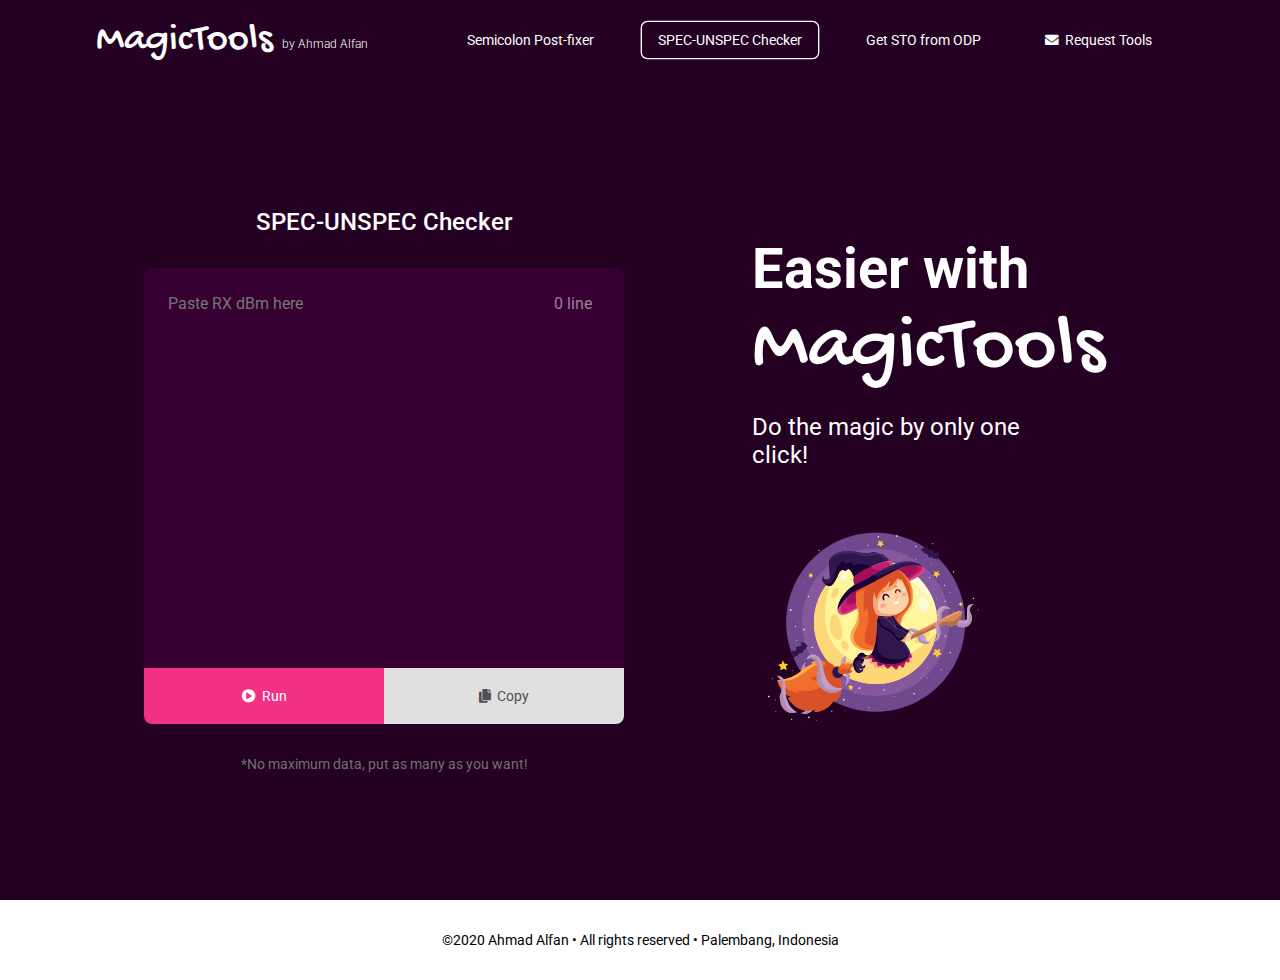
==== spec-unspec.html @ 5dc7af89 "new tools spec unspec checker" ====
<!DOCTYPE html>
<html lang="en">

<head>
    <meta charset="UTF-8">
    <meta name="viewport" content="width=device-width, initial-scale=1.0">
    <title>Magic Tools</title>
    <link rel="stylesheet" href="./styles/style.css">
    <link rel="shortcut icon" href="./fav.ico" type="image/x-icon">
</head>

<body>
    <nav class="navbar">
        <div class="navbar-wrapper">
            <div class="logo-container">
                <h1 class="logo">MagicTools <span class="credits">by Ahmad Alfan</span></h1>
            </div>
            <div class="menu">
                <a href="./index.html">Semicolon Post-fixer</a>
                <a href="#" class="active">SPEC-UNSPEC Checker</a>
                <a href="#">Get STO from ODP</a>
                <a href="#"><i class="fas fa-envelope"></i>&nbsp&nbspRequest Tools</a>
            </div>
        </div>
    </nav>
    <section class="hero">
        <div class="hero-wrapper">
            <div class="hero-wrapper-container">
                <h2>SPEC-UNSPEC Checker</span></h2>
                <div class="input-container">
                    <div class="textarea">
                        <textarea name="input" class="input" placeholder="Paste RX dBm here"></textarea>
                        <p class="total">0 line</p>
                    </div>
                    <div class="btn-container">
                        <button class="run"><i class="fas fa-play-circle"></i>&nbsp&nbspRun</button>
                        <button class="copy"><i class="fas fa-copy"></i>&nbsp&nbspCopy</button>
                    </div>
                </div>
                <p class="requirement">*No maximum data, put as many as you want!</p>
            </div>
            <div class="big-text">
                <h1>Easier with<br><span>MagicTools</span></h1>
                <h2>Do the magic by only one click!</h2>
                <img class="illustration" src="./illustration.svg" alt="">
            </div>
        </div>
    </section>

    <footer class="footer">
        <div class="footer-wrapper">
            <p class="copyright">©2020 Ahmad Alfan • All rights reserved • Palembang, Indonesia</p>
        </div>
    </footer>

    <script src="./spec-unspec.js"></script>
</body>

</html>
---- styles/style.css ----
@import url("https://fonts.googleapis.com/css2?family=Roboto:ital,wght@0,300;0,400;0,500;0,700;1,300;1,400;1,500;1,700&display=swap");
@import url("https://fonts.googleapis.com/css2?family=Gochi+Hand&display=swap");
* {
  margin: 0;
  padding: 0;
  outline: 0;
  border: 0;
  -webkit-box-sizing: inherit;
          box-sizing: inherit;
  font-family: 'Roboto', sans-serif;
}

html {
  -webkit-box-sizing: border-box;
          box-sizing: border-box;
}

h2 {
  font-size: 1.5rem;
  font-weight: 500;
}

p {
  font-size: 0.85rem;
  font-weight: normal;
}

button {
  font-size: 0.85rem;
  font-weight: normal;
}

body {
  background-color: #240022;
}

.credits {
  font-size: 0.75rem;
  font-weight: 300;
}

/*!
 * Font Awesome Free 5.14.0 by @fontawesome - https://fontawesome.com
 * License - https://fontawesome.com/license/free (Icons: CC BY 4.0, Fonts: SIL OFL 1.1, Code: MIT License)
 */
.fa,
.fas,
.far,
.fal,
.fad,
.fab {
  -moz-osx-font-smoothing: grayscale;
  -webkit-font-smoothing: antialiased;
  display: inline-block;
  font-style: normal;
  font-variant: normal;
  text-rendering: auto;
  line-height: 1;
}

.fa-lg {
  font-size: 1.33333em;
  line-height: 0.75em;
  vertical-align: -.0667em;
}

.fa-xs {
  font-size: .75em;
}

.fa-sm {
  font-size: .875em;
}

.fa-1x {
  font-size: 1em;
}

.fa-2x {
  font-size: 2em;
}

.fa-3x {
  font-size: 3em;
}

.fa-4x {
  font-size: 4em;
}

.fa-5x {
  font-size: 5em;
}

.fa-6x {
  font-size: 6em;
}

.fa-7x {
  font-size: 7em;
}

.fa-8x {
  font-size: 8em;
}

.fa-9x {
  font-size: 9em;
}

.fa-10x {
  font-size: 10em;
}

.fa-fw {
  text-align: center;
  width: 1.25em;
}

.fa-ul {
  list-style-type: none;
  margin-left: 2.5em;
  padding-left: 0;
}

.fa-ul > li {
  position: relative;
}

.fa-li {
  left: -2em;
  position: absolute;
  text-align: center;
  width: 2em;
  line-height: inherit;
}

.fa-border {
  border: solid 0.08em #eee;
  border-radius: .1em;
  padding: .2em .25em .15em;
}

.fa-pull-left {
  float: left;
}

.fa-pull-right {
  float: right;
}

.fa.fa-pull-left,
.fas.fa-pull-left,
.far.fa-pull-left,
.fal.fa-pull-left,
.fab.fa-pull-left {
  margin-right: .3em;
}

.fa.fa-pull-right,
.fas.fa-pull-right,
.far.fa-pull-right,
.fal.fa-pull-right,
.fab.fa-pull-right {
  margin-left: .3em;
}

.fa-spin {
  -webkit-animation: fa-spin 2s infinite linear;
          animation: fa-spin 2s infinite linear;
}

.fa-pulse {
  -webkit-animation: fa-spin 1s infinite steps(8);
          animation: fa-spin 1s infinite steps(8);
}

@-webkit-keyframes fa-spin {
  0% {
    -webkit-transform: rotate(0deg);
            transform: rotate(0deg);
  }
  100% {
    -webkit-transform: rotate(360deg);
            transform: rotate(360deg);
  }
}

@keyframes fa-spin {
  0% {
    -webkit-transform: rotate(0deg);
            transform: rotate(0deg);
  }
  100% {
    -webkit-transform: rotate(360deg);
            transform: rotate(360deg);
  }
}

.fa-rotate-90 {
  -ms-filter: "progid:DXImageTransform.Microsoft.BasicImage(rotation=1)";
  -webkit-transform: rotate(90deg);
          transform: rotate(90deg);
}

.fa-rotate-180 {
  -ms-filter: "progid:DXImageTransform.Microsoft.BasicImage(rotation=2)";
  -webkit-transform: rotate(180deg);
          transform: rotate(180deg);
}

.fa-rotate-270 {
  -ms-filter: "progid:DXImageTransform.Microsoft.BasicImage(rotation=3)";
  -webkit-transform: rotate(270deg);
          transform: rotate(270deg);
}

.fa-flip-horizontal {
  -ms-filter: "progid:DXImageTransform.Microsoft.BasicImage(rotation=0, mirror=1)";
  -webkit-transform: scale(-1, 1);
          transform: scale(-1, 1);
}

.fa-flip-vertical {
  -ms-filter: "progid:DXImageTransform.Microsoft.BasicImage(rotation=2, mirror=1)";
  -webkit-transform: scale(1, -1);
          transform: scale(1, -1);
}

.fa-flip-both, .fa-flip-horizontal.fa-flip-vertical {
  -ms-filter: "progid:DXImageTransform.Microsoft.BasicImage(rotation=2, mirror=1)";
  -webkit-transform: scale(-1, -1);
          transform: scale(-1, -1);
}

:root .fa-rotate-90,
:root .fa-rotate-180,
:root .fa-rotate-270,
:root .fa-flip-horizontal,
:root .fa-flip-vertical,
:root .fa-flip-both {
  -webkit-filter: none;
          filter: none;
}

.fa-stack {
  display: inline-block;
  height: 2em;
  line-height: 2em;
  position: relative;
  vertical-align: middle;
  width: 2.5em;
}

.fa-stack-1x,
.fa-stack-2x {
  left: 0;
  position: absolute;
  text-align: center;
  width: 100%;
}

.fa-stack-1x {
  line-height: inherit;
}

.fa-stack-2x {
  font-size: 2em;
}

.fa-inverse {
  color: #fff;
}

/* Font Awesome uses the Unicode Private Use Area (PUA) to ensure screen
readers do not read off random characters that represent icons */
.fa-500px:before {
  content: "\f26e";
}

.fa-accessible-icon:before {
  content: "\f368";
}

.fa-accusoft:before {
  content: "\f369";
}

.fa-acquisitions-incorporated:before {
  content: "\f6af";
}

.fa-ad:before {
  content: "\f641";
}

.fa-address-book:before {
  content: "\f2b9";
}

.fa-address-card:before {
  content: "\f2bb";
}

.fa-adjust:before {
  content: "\f042";
}

.fa-adn:before {
  content: "\f170";
}

.fa-adobe:before {
  content: "\f778";
}

.fa-adversal:before {
  content: "\f36a";
}

.fa-affiliatetheme:before {
  content: "\f36b";
}

.fa-air-freshener:before {
  content: "\f5d0";
}

.fa-airbnb:before {
  content: "\f834";
}

.fa-algolia:before {
  content: "\f36c";
}

.fa-align-center:before {
  content: "\f037";
}

.fa-align-justify:before {
  content: "\f039";
}

.fa-align-left:before {
  content: "\f036";
}

.fa-align-right:before {
  content: "\f038";
}

.fa-alipay:before {
  content: "\f642";
}

.fa-allergies:before {
  content: "\f461";
}

.fa-amazon:before {
  content: "\f270";
}

.fa-amazon-pay:before {
  content: "\f42c";
}

.fa-ambulance:before {
  content: "\f0f9";
}

.fa-american-sign-language-interpreting:before {
  content: "\f2a3";
}

.fa-amilia:before {
  content: "\f36d";
}

.fa-anchor:before {
  content: "\f13d";
}

.fa-android:before {
  content: "\f17b";
}

.fa-angellist:before {
  content: "\f209";
}

.fa-angle-double-down:before {
  content: "\f103";
}

.fa-angle-double-left:before {
  content: "\f100";
}

.fa-angle-double-right:before {
  content: "\f101";
}

.fa-angle-double-up:before {
  content: "\f102";
}

.fa-angle-down:before {
  content: "\f107";
}

.fa-angle-left:before {
  content: "\f104";
}

.fa-angle-right:before {
  content: "\f105";
}

.fa-angle-up:before {
  content: "\f106";
}

.fa-angry:before {
  content: "\f556";
}

.fa-angrycreative:before {
  content: "\f36e";
}

.fa-angular:before {
  content: "\f420";
}

.fa-ankh:before {
  content: "\f644";
}

.fa-app-store:before {
  content: "\f36f";
}

.fa-app-store-ios:before {
  content: "\f370";
}

.fa-apper:before {
  content: "\f371";
}

.fa-apple:before {
  content: "\f179";
}

.fa-apple-alt:before {
  content: "\f5d1";
}

.fa-apple-pay:before {
  content: "\f415";
}

.fa-archive:before {
  content: "\f187";
}

.fa-archway:before {
  content: "\f557";
}

.fa-arrow-alt-circle-down:before {
  content: "\f358";
}

.fa-arrow-alt-circle-left:before {
  content: "\f359";
}

.fa-arrow-alt-circle-right:before {
  content: "\f35a";
}

.fa-arrow-alt-circle-up:before {
  content: "\f35b";
}

.fa-arrow-circle-down:before {
  content: "\f0ab";
}

.fa-arrow-circle-left:before {
  content: "\f0a8";
}

.fa-arrow-circle-right:before {
  content: "\f0a9";
}

.fa-arrow-circle-up:before {
  content: "\f0aa";
}

.fa-arrow-down:before {
  content: "\f063";
}

.fa-arrow-left:before {
  content: "\f060";
}

.fa-arrow-right:before {
  content: "\f061";
}

.fa-arrow-up:before {
  content: "\f062";
}

.fa-arrows-alt:before {
  content: "\f0b2";
}

.fa-arrows-alt-h:before {
  content: "\f337";
}

.fa-arrows-alt-v:before {
  content: "\f338";
}

.fa-artstation:before {
  content: "\f77a";
}

.fa-assistive-listening-systems:before {
  content: "\f2a2";
}

.fa-asterisk:before {
  content: "\f069";
}

.fa-asymmetrik:before {
  content: "\f372";
}

.fa-at:before {
  content: "\f1fa";
}

.fa-atlas:before {
  content: "\f558";
}

.fa-atlassian:before {
  content: "\f77b";
}

.fa-atom:before {
  content: "\f5d2";
}

.fa-audible:before {
  content: "\f373";
}

.fa-audio-description:before {
  content: "\f29e";
}

.fa-autoprefixer:before {
  content: "\f41c";
}

.fa-avianex:before {
  content: "\f374";
}

.fa-aviato:before {
  content: "\f421";
}

.fa-award:before {
  content: "\f559";
}

.fa-aws:before {
  content: "\f375";
}

.fa-baby:before {
  content: "\f77c";
}

.fa-baby-carriage:before {
  content: "\f77d";
}

.fa-backspace:before {
  content: "\f55a";
}

.fa-backward:before {
  content: "\f04a";
}

.fa-bacon:before {
  content: "\f7e5";
}

.fa-bacteria:before {
  content: "\e059";
}

.fa-bacterium:before {
  content: "\e05a";
}

.fa-bahai:before {
  content: "\f666";
}

.fa-balance-scale:before {
  content: "\f24e";
}

.fa-balance-scale-left:before {
  content: "\f515";
}

.fa-balance-scale-right:before {
  content: "\f516";
}

.fa-ban:before {
  content: "\f05e";
}

.fa-band-aid:before {
  content: "\f462";
}

.fa-bandcamp:before {
  content: "\f2d5";
}

.fa-barcode:before {
  content: "\f02a";
}

.fa-bars:before {
  content: "\f0c9";
}

.fa-baseball-ball:before {
  content: "\f433";
}

.fa-basketball-ball:before {
  content: "\f434";
}

.fa-bath:before {
  content: "\f2cd";
}

.fa-battery-empty:before {
  content: "\f244";
}

.fa-battery-full:before {
  content: "\f240";
}

.fa-battery-half:before {
  content: "\f242";
}

.fa-battery-quarter:before {
  content: "\f243";
}

.fa-battery-three-quarters:before {
  content: "\f241";
}

.fa-battle-net:before {
  content: "\f835";
}

.fa-bed:before {
  content: "\f236";
}

.fa-beer:before {
  content: "\f0fc";
}

.fa-behance:before {
  content: "\f1b4";
}

.fa-behance-square:before {
  content: "\f1b5";
}

.fa-bell:before {
  content: "\f0f3";
}

.fa-bell-slash:before {
  content: "\f1f6";
}

.fa-bezier-curve:before {
  content: "\f55b";
}

.fa-bible:before {
  content: "\f647";
}

.fa-bicycle:before {
  content: "\f206";
}

.fa-biking:before {
  content: "\f84a";
}

.fa-bimobject:before {
  content: "\f378";
}

.fa-binoculars:before {
  content: "\f1e5";
}

.fa-biohazard:before {
  content: "\f780";
}

.fa-birthday-cake:before {
  content: "\f1fd";
}

.fa-bitbucket:before {
  content: "\f171";
}

.fa-bitcoin:before {
  content: "\f379";
}

.fa-bity:before {
  content: "\f37a";
}

.fa-black-tie:before {
  content: "\f27e";
}

.fa-blackberry:before {
  content: "\f37b";
}

.fa-blender:before {
  content: "\f517";
}

.fa-blender-phone:before {
  content: "\f6b6";
}

.fa-blind:before {
  content: "\f29d";
}

.fa-blog:before {
  content: "\f781";
}

.fa-blogger:before {
  content: "\f37c";
}

.fa-blogger-b:before {
  content: "\f37d";
}

.fa-bluetooth:before {
  content: "\f293";
}

.fa-bluetooth-b:before {
  content: "\f294";
}

.fa-bold:before {
  content: "\f032";
}

.fa-bolt:before {
  content: "\f0e7";
}

.fa-bomb:before {
  content: "\f1e2";
}

.fa-bone:before {
  content: "\f5d7";
}

.fa-bong:before {
  content: "\f55c";
}

.fa-book:before {
  content: "\f02d";
}

.fa-book-dead:before {
  content: "\f6b7";
}

.fa-book-medical:before {
  content: "\f7e6";
}

.fa-book-open:before {
  content: "\f518";
}

.fa-book-reader:before {
  content: "\f5da";
}

.fa-bookmark:before {
  content: "\f02e";
}

.fa-bootstrap:before {
  content: "\f836";
}

.fa-border-all:before {
  content: "\f84c";
}

.fa-border-none:before {
  content: "\f850";
}

.fa-border-style:before {
  content: "\f853";
}

.fa-bowling-ball:before {
  content: "\f436";
}

.fa-box:before {
  content: "\f466";
}

.fa-box-open:before {
  content: "\f49e";
}

.fa-box-tissue:before {
  content: "\e05b";
}

.fa-boxes:before {
  content: "\f468";
}

.fa-braille:before {
  content: "\f2a1";
}

.fa-brain:before {
  content: "\f5dc";
}

.fa-bread-slice:before {
  content: "\f7ec";
}

.fa-briefcase:before {
  content: "\f0b1";
}

.fa-briefcase-medical:before {
  content: "\f469";
}

.fa-broadcast-tower:before {
  content: "\f519";
}

.fa-broom:before {
  content: "\f51a";
}

.fa-brush:before {
  content: "\f55d";
}

.fa-btc:before {
  content: "\f15a";
}

.fa-buffer:before {
  content: "\f837";
}

.fa-bug:before {
  content: "\f188";
}

.fa-building:before {
  content: "\f1ad";
}

.fa-bullhorn:before {
  content: "\f0a1";
}

.fa-bullseye:before {
  content: "\f140";
}

.fa-burn:before {
  content: "\f46a";
}

.fa-buromobelexperte:before {
  content: "\f37f";
}

.fa-bus:before {
  content: "\f207";
}

.fa-bus-alt:before {
  content: "\f55e";
}

.fa-business-time:before {
  content: "\f64a";
}

.fa-buy-n-large:before {
  content: "\f8a6";
}

.fa-buysellads:before {
  content: "\f20d";
}

.fa-calculator:before {
  content: "\f1ec";
}

.fa-calendar:before {
  content: "\f133";
}

.fa-calendar-alt:before {
  content: "\f073";
}

.fa-calendar-check:before {
  content: "\f274";
}

.fa-calendar-day:before {
  content: "\f783";
}

.fa-calendar-minus:before {
  content: "\f272";
}

.fa-calendar-plus:before {
  content: "\f271";
}

.fa-calendar-times:before {
  content: "\f273";
}

.fa-calendar-week:before {
  content: "\f784";
}

.fa-camera:before {
  content: "\f030";
}

.fa-camera-retro:before {
  content: "\f083";
}

.fa-campground:before {
  content: "\f6bb";
}

.fa-canadian-maple-leaf:before {
  content: "\f785";
}

.fa-candy-cane:before {
  content: "\f786";
}

.fa-cannabis:before {
  content: "\f55f";
}

.fa-capsules:before {
  content: "\f46b";
}

.fa-car:before {
  content: "\f1b9";
}

.fa-car-alt:before {
  content: "\f5de";
}

.fa-car-battery:before {
  content: "\f5df";
}

.fa-car-crash:before {
  content: "\f5e1";
}

.fa-car-side:before {
  content: "\f5e4";
}

.fa-caravan:before {
  content: "\f8ff";
}

.fa-caret-down:before {
  content: "\f0d7";
}

.fa-caret-left:before {
  content: "\f0d9";
}

.fa-caret-right:before {
  content: "\f0da";
}

.fa-caret-square-down:before {
  content: "\f150";
}

.fa-caret-square-left:before {
  content: "\f191";
}

.fa-caret-square-right:before {
  content: "\f152";
}

.fa-caret-square-up:before {
  content: "\f151";
}

.fa-caret-up:before {
  content: "\f0d8";
}

.fa-carrot:before {
  content: "\f787";
}

.fa-cart-arrow-down:before {
  content: "\f218";
}

.fa-cart-plus:before {
  content: "\f217";
}

.fa-cash-register:before {
  content: "\f788";
}

.fa-cat:before {
  content: "\f6be";
}

.fa-cc-amazon-pay:before {
  content: "\f42d";
}

.fa-cc-amex:before {
  content: "\f1f3";
}

.fa-cc-apple-pay:before {
  content: "\f416";
}

.fa-cc-diners-club:before {
  content: "\f24c";
}

.fa-cc-discover:before {
  content: "\f1f2";
}

.fa-cc-jcb:before {
  content: "\f24b";
}

.fa-cc-mastercard:before {
  content: "\f1f1";
}

.fa-cc-paypal:before {
  content: "\f1f4";
}

.fa-cc-stripe:before {
  content: "\f1f5";
}

.fa-cc-visa:before {
  content: "\f1f0";
}

.fa-centercode:before {
  content: "\f380";
}

.fa-centos:before {
  content: "\f789";
}

.fa-certificate:before {
  content: "\f0a3";
}

.fa-chair:before {
  content: "\f6c0";
}

.fa-chalkboard:before {
  content: "\f51b";
}

.fa-chalkboard-teacher:before {
  content: "\f51c";
}

.fa-charging-station:before {
  content: "\f5e7";
}

.fa-chart-area:before {
  content: "\f1fe";
}

.fa-chart-bar:before {
  content: "\f080";
}

.fa-chart-line:before {
  content: "\f201";
}

.fa-chart-pie:before {
  content: "\f200";
}

.fa-check:before {
  content: "\f00c";
}

.fa-check-circle:before {
  content: "\f058";
}

.fa-check-double:before {
  content: "\f560";
}

.fa-check-square:before {
  content: "\f14a";
}

.fa-cheese:before {
  content: "\f7ef";
}

.fa-chess:before {
  content: "\f439";
}

.fa-chess-bishop:before {
  content: "\f43a";
}

.fa-chess-board:before {
  content: "\f43c";
}

.fa-chess-king:before {
  content: "\f43f";
}

.fa-chess-knight:before {
  content: "\f441";
}

.fa-chess-pawn:before {
  content: "\f443";
}

.fa-chess-queen:before {
  content: "\f445";
}

.fa-chess-rook:before {
  content: "\f447";
}

.fa-chevron-circle-down:before {
  content: "\f13a";
}

.fa-chevron-circle-left:before {
  content: "\f137";
}

.fa-chevron-circle-right:before {
  content: "\f138";
}

.fa-chevron-circle-up:before {
  content: "\f139";
}

.fa-chevron-down:before {
  content: "\f078";
}

.fa-chevron-left:before {
  content: "\f053";
}

.fa-chevron-right:before {
  content: "\f054";
}

.fa-chevron-up:before {
  content: "\f077";
}

.fa-child:before {
  content: "\f1ae";
}

.fa-chrome:before {
  content: "\f268";
}

.fa-chromecast:before {
  content: "\f838";
}

.fa-church:before {
  content: "\f51d";
}

.fa-circle:before {
  content: "\f111";
}

.fa-circle-notch:before {
  content: "\f1ce";
}

.fa-city:before {
  content: "\f64f";
}

.fa-clinic-medical:before {
  content: "\f7f2";
}

.fa-clipboard:before {
  content: "\f328";
}

.fa-clipboard-check:before {
  content: "\f46c";
}

.fa-clipboard-list:before {
  content: "\f46d";
}

.fa-clock:before {
  content: "\f017";
}

.fa-clone:before {
  content: "\f24d";
}

.fa-closed-captioning:before {
  content: "\f20a";
}

.fa-cloud:before {
  content: "\f0c2";
}

.fa-cloud-download-alt:before {
  content: "\f381";
}

.fa-cloud-meatball:before {
  content: "\f73b";
}

.fa-cloud-moon:before {
  content: "\f6c3";
}

.fa-cloud-moon-rain:before {
  content: "\f73c";
}

.fa-cloud-rain:before {
  content: "\f73d";
}

.fa-cloud-showers-heavy:before {
  content: "\f740";
}

.fa-cloud-sun:before {
  content: "\f6c4";
}

.fa-cloud-sun-rain:before {
  content: "\f743";
}

.fa-cloud-upload-alt:before {
  content: "\f382";
}

.fa-cloudscale:before {
  content: "\f383";
}

.fa-cloudsmith:before {
  content: "\f384";
}

.fa-cloudversify:before {
  content: "\f385";
}

.fa-cocktail:before {
  content: "\f561";
}

.fa-code:before {
  content: "\f121";
}

.fa-code-branch:before {
  content: "\f126";
}

.fa-codepen:before {
  content: "\f1cb";
}

.fa-codiepie:before {
  content: "\f284";
}

.fa-coffee:before {
  content: "\f0f4";
}

.fa-cog:before {
  content: "\f013";
}

.fa-cogs:before {
  content: "\f085";
}

.fa-coins:before {
  content: "\f51e";
}

.fa-columns:before {
  content: "\f0db";
}

.fa-comment:before {
  content: "\f075";
}

.fa-comment-alt:before {
  content: "\f27a";
}

.fa-comment-dollar:before {
  content: "\f651";
}

.fa-comment-dots:before {
  content: "\f4ad";
}

.fa-comment-medical:before {
  content: "\f7f5";
}

.fa-comment-slash:before {
  content: "\f4b3";
}

.fa-comments:before {
  content: "\f086";
}

.fa-comments-dollar:before {
  content: "\f653";
}

.fa-compact-disc:before {
  content: "\f51f";
}

.fa-compass:before {
  content: "\f14e";
}

.fa-compress:before {
  content: "\f066";
}

.fa-compress-alt:before {
  content: "\f422";
}

.fa-compress-arrows-alt:before {
  content: "\f78c";
}

.fa-concierge-bell:before {
  content: "\f562";
}

.fa-confluence:before {
  content: "\f78d";
}

.fa-connectdevelop:before {
  content: "\f20e";
}

.fa-contao:before {
  content: "\f26d";
}

.fa-cookie:before {
  content: "\f563";
}

.fa-cookie-bite:before {
  content: "\f564";
}

.fa-copy:before {
  content: "\f0c5";
}

.fa-copyright:before {
  content: "\f1f9";
}

.fa-cotton-bureau:before {
  content: "\f89e";
}

.fa-couch:before {
  content: "\f4b8";
}

.fa-cpanel:before {
  content: "\f388";
}

.fa-creative-commons:before {
  content: "\f25e";
}

.fa-creative-commons-by:before {
  content: "\f4e7";
}

.fa-creative-commons-nc:before {
  content: "\f4e8";
}

.fa-creative-commons-nc-eu:before {
  content: "\f4e9";
}

.fa-creative-commons-nc-jp:before {
  content: "\f4ea";
}

.fa-creative-commons-nd:before {
  content: "\f4eb";
}

.fa-creative-commons-pd:before {
  content: "\f4ec";
}

.fa-creative-commons-pd-alt:before {
  content: "\f4ed";
}

.fa-creative-commons-remix:before {
  content: "\f4ee";
}

.fa-creative-commons-sa:before {
  content: "\f4ef";
}

.fa-creative-commons-sampling:before {
  content: "\f4f0";
}

.fa-creative-commons-sampling-plus:before {
  content: "\f4f1";
}

.fa-creative-commons-share:before {
  content: "\f4f2";
}

.fa-creative-commons-zero:before {
  content: "\f4f3";
}

.fa-credit-card:before {
  content: "\f09d";
}

.fa-critical-role:before {
  content: "\f6c9";
}

.fa-crop:before {
  content: "\f125";
}

.fa-crop-alt:before {
  content: "\f565";
}

.fa-cross:before {
  content: "\f654";
}

.fa-crosshairs:before {
  content: "\f05b";
}

.fa-crow:before {
  content: "\f520";
}

.fa-crown:before {
  content: "\f521";
}

.fa-crutch:before {
  content: "\f7f7";
}

.fa-css3:before {
  content: "\f13c";
}

.fa-css3-alt:before {
  content: "\f38b";
}

.fa-cube:before {
  content: "\f1b2";
}

.fa-cubes:before {
  content: "\f1b3";
}

.fa-cut:before {
  content: "\f0c4";
}

.fa-cuttlefish:before {
  content: "\f38c";
}

.fa-d-and-d:before {
  content: "\f38d";
}

.fa-d-and-d-beyond:before {
  content: "\f6ca";
}

.fa-dailymotion:before {
  content: "\e052";
}

.fa-dashcube:before {
  content: "\f210";
}

.fa-database:before {
  content: "\f1c0";
}

.fa-deaf:before {
  content: "\f2a4";
}

.fa-deezer:before {
  content: "\e077";
}

.fa-delicious:before {
  content: "\f1a5";
}

.fa-democrat:before {
  content: "\f747";
}

.fa-deploydog:before {
  content: "\f38e";
}

.fa-deskpro:before {
  content: "\f38f";
}

.fa-desktop:before {
  content: "\f108";
}

.fa-dev:before {
  content: "\f6cc";
}

.fa-deviantart:before {
  content: "\f1bd";
}

.fa-dharmachakra:before {
  content: "\f655";
}

.fa-dhl:before {
  content: "\f790";
}

.fa-diagnoses:before {
  content: "\f470";
}

.fa-diaspora:before {
  content: "\f791";
}

.fa-dice:before {
  content: "\f522";
}

.fa-dice-d20:before {
  content: "\f6cf";
}

.fa-dice-d6:before {
  content: "\f6d1";
}

.fa-dice-five:before {
  content: "\f523";
}

.fa-dice-four:before {
  content: "\f524";
}

.fa-dice-one:before {
  content: "\f525";
}

.fa-dice-six:before {
  content: "\f526";
}

.fa-dice-three:before {
  content: "\f527";
}

.fa-dice-two:before {
  content: "\f528";
}

.fa-digg:before {
  content: "\f1a6";
}

.fa-digital-ocean:before {
  content: "\f391";
}

.fa-digital-tachograph:before {
  content: "\f566";
}

.fa-directions:before {
  content: "\f5eb";
}

.fa-discord:before {
  content: "\f392";
}

.fa-discourse:before {
  content: "\f393";
}

.fa-disease:before {
  content: "\f7fa";
}

.fa-divide:before {
  content: "\f529";
}

.fa-dizzy:before {
  content: "\f567";
}

.fa-dna:before {
  content: "\f471";
}

.fa-dochub:before {
  content: "\f394";
}

.fa-docker:before {
  content: "\f395";
}

.fa-dog:before {
  content: "\f6d3";
}

.fa-dollar-sign:before {
  content: "\f155";
}

.fa-dolly:before {
  content: "\f472";
}

.fa-dolly-flatbed:before {
  content: "\f474";
}

.fa-donate:before {
  content: "\f4b9";
}

.fa-door-closed:before {
  content: "\f52a";
}

.fa-door-open:before {
  content: "\f52b";
}

.fa-dot-circle:before {
  content: "\f192";
}

.fa-dove:before {
  content: "\f4ba";
}

.fa-download:before {
  content: "\f019";
}

.fa-draft2digital:before {
  content: "\f396";
}

.fa-drafting-compass:before {
  content: "\f568";
}

.fa-dragon:before {
  content: "\f6d5";
}

.fa-draw-polygon:before {
  content: "\f5ee";
}

.fa-dribbble:before {
  content: "\f17d";
}

.fa-dribbble-square:before {
  content: "\f397";
}

.fa-dropbox:before {
  content: "\f16b";
}

.fa-drum:before {
  content: "\f569";
}

.fa-drum-steelpan:before {
  content: "\f56a";
}

.fa-drumstick-bite:before {
  content: "\f6d7";
}

.fa-drupal:before {
  content: "\f1a9";
}

.fa-dumbbell:before {
  content: "\f44b";
}

.fa-dumpster:before {
  content: "\f793";
}

.fa-dumpster-fire:before {
  content: "\f794";
}

.fa-dungeon:before {
  content: "\f6d9";
}

.fa-dyalog:before {
  content: "\f399";
}

.fa-earlybirds:before {
  content: "\f39a";
}

.fa-ebay:before {
  content: "\f4f4";
}

.fa-edge:before {
  content: "\f282";
}

.fa-edge-legacy:before {
  content: "\e078";
}

.fa-edit:before {
  content: "\f044";
}

.fa-egg:before {
  content: "\f7fb";
}

.fa-eject:before {
  content: "\f052";
}

.fa-elementor:before {
  content: "\f430";
}

.fa-ellipsis-h:before {
  content: "\f141";
}

.fa-ellipsis-v:before {
  content: "\f142";
}

.fa-ello:before {
  content: "\f5f1";
}

.fa-ember:before {
  content: "\f423";
}

.fa-empire:before {
  content: "\f1d1";
}

.fa-envelope:before {
  content: "\f0e0";
}

.fa-envelope-open:before {
  content: "\f2b6";
}

.fa-envelope-open-text:before {
  content: "\f658";
}

.fa-envelope-square:before {
  content: "\f199";
}

.fa-envira:before {
  content: "\f299";
}

.fa-equals:before {
  content: "\f52c";
}

.fa-eraser:before {
  content: "\f12d";
}

.fa-erlang:before {
  content: "\f39d";
}

.fa-ethereum:before {
  content: "\f42e";
}

.fa-ethernet:before {
  content: "\f796";
}

.fa-etsy:before {
  content: "\f2d7";
}

.fa-euro-sign:before {
  content: "\f153";
}

.fa-evernote:before {
  content: "\f839";
}

.fa-exchange-alt:before {
  content: "\f362";
}

.fa-exclamation:before {
  content: "\f12a";
}

.fa-exclamation-circle:before {
  content: "\f06a";
}

.fa-exclamation-triangle:before {
  content: "\f071";
}

.fa-expand:before {
  content: "\f065";
}

.fa-expand-alt:before {
  content: "\f424";
}

.fa-expand-arrows-alt:before {
  content: "\f31e";
}

.fa-expeditedssl:before {
  content: "\f23e";
}

.fa-external-link-alt:before {
  content: "\f35d";
}

.fa-external-link-square-alt:before {
  content: "\f360";
}

.fa-eye:before {
  content: "\f06e";
}

.fa-eye-dropper:before {
  content: "\f1fb";
}

.fa-eye-slash:before {
  content: "\f070";
}

.fa-facebook:before {
  content: "\f09a";
}

.fa-facebook-f:before {
  content: "\f39e";
}

.fa-facebook-messenger:before {
  content: "\f39f";
}

.fa-facebook-square:before {
  content: "\f082";
}

.fa-fan:before {
  content: "\f863";
}

.fa-fantasy-flight-games:before {
  content: "\f6dc";
}

.fa-fast-backward:before {
  content: "\f049";
}

.fa-fast-forward:before {
  content: "\f050";
}

.fa-faucet:before {
  content: "\e005";
}

.fa-fax:before {
  content: "\f1ac";
}

.fa-feather:before {
  content: "\f52d";
}

.fa-feather-alt:before {
  content: "\f56b";
}

.fa-fedex:before {
  content: "\f797";
}

.fa-fedora:before {
  content: "\f798";
}

.fa-female:before {
  content: "\f182";
}

.fa-fighter-jet:before {
  content: "\f0fb";
}

.fa-figma:before {
  content: "\f799";
}

.fa-file:before {
  content: "\f15b";
}

.fa-file-alt:before {
  content: "\f15c";
}

.fa-file-archive:before {
  content: "\f1c6";
}

.fa-file-audio:before {
  content: "\f1c7";
}

.fa-file-code:before {
  content: "\f1c9";
}

.fa-file-contract:before {
  content: "\f56c";
}

.fa-file-csv:before {
  content: "\f6dd";
}

.fa-file-download:before {
  content: "\f56d";
}

.fa-file-excel:before {
  content: "\f1c3";
}

.fa-file-export:before {
  content: "\f56e";
}

.fa-file-image:before {
  content: "\f1c5";
}

.fa-file-import:before {
  content: "\f56f";
}

.fa-file-invoice:before {
  content: "\f570";
}

.fa-file-invoice-dollar:before {
  content: "\f571";
}

.fa-file-medical:before {
  content: "\f477";
}

.fa-file-medical-alt:before {
  content: "\f478";
}

.fa-file-pdf:before {
  content: "\f1c1";
}

.fa-file-powerpoint:before {
  content: "\f1c4";
}

.fa-file-prescription:before {
  content: "\f572";
}

.fa-file-signature:before {
  content: "\f573";
}

.fa-file-upload:before {
  content: "\f574";
}

.fa-file-video:before {
  content: "\f1c8";
}

.fa-file-word:before {
  content: "\f1c2";
}

.fa-fill:before {
  content: "\f575";
}

.fa-fill-drip:before {
  content: "\f576";
}

.fa-film:before {
  content: "\f008";
}

.fa-filter:before {
  content: "\f0b0";
}

.fa-fingerprint:before {
  content: "\f577";
}

.fa-fire:before {
  content: "\f06d";
}

.fa-fire-alt:before {
  content: "\f7e4";
}

.fa-fire-extinguisher:before {
  content: "\f134";
}

.fa-firefox:before {
  content: "\f269";
}

.fa-firefox-browser:before {
  content: "\e007";
}

.fa-first-aid:before {
  content: "\f479";
}

.fa-first-order:before {
  content: "\f2b0";
}

.fa-first-order-alt:before {
  content: "\f50a";
}

.fa-firstdraft:before {
  content: "\f3a1";
}

.fa-fish:before {
  content: "\f578";
}

.fa-fist-raised:before {
  content: "\f6de";
}

.fa-flag:before {
  content: "\f024";
}

.fa-flag-checkered:before {
  content: "\f11e";
}

.fa-flag-usa:before {
  content: "\f74d";
}

.fa-flask:before {
  content: "\f0c3";
}

.fa-flickr:before {
  content: "\f16e";
}

.fa-flipboard:before {
  content: "\f44d";
}

.fa-flushed:before {
  content: "\f579";
}

.fa-fly:before {
  content: "\f417";
}

.fa-folder:before {
  content: "\f07b";
}

.fa-folder-minus:before {
  content: "\f65d";
}

.fa-folder-open:before {
  content: "\f07c";
}

.fa-folder-plus:before {
  content: "\f65e";
}

.fa-font:before {
  content: "\f031";
}

.fa-font-awesome:before {
  content: "\f2b4";
}

.fa-font-awesome-alt:before {
  content: "\f35c";
}

.fa-font-awesome-flag:before {
  content: "\f425";
}

.fa-font-awesome-logo-full:before {
  content: "\f4e6";
}

.fa-fonticons:before {
  content: "\f280";
}

.fa-fonticons-fi:before {
  content: "\f3a2";
}

.fa-football-ball:before {
  content: "\f44e";
}

.fa-fort-awesome:before {
  content: "\f286";
}

.fa-fort-awesome-alt:before {
  content: "\f3a3";
}

.fa-forumbee:before {
  content: "\f211";
}

.fa-forward:before {
  content: "\f04e";
}

.fa-foursquare:before {
  content: "\f180";
}

.fa-free-code-camp:before {
  content: "\f2c5";
}

.fa-freebsd:before {
  content: "\f3a4";
}

.fa-frog:before {
  content: "\f52e";
}

.fa-frown:before {
  content: "\f119";
}

.fa-frown-open:before {
  content: "\f57a";
}

.fa-fulcrum:before {
  content: "\f50b";
}

.fa-funnel-dollar:before {
  content: "\f662";
}

.fa-futbol:before {
  content: "\f1e3";
}

.fa-galactic-republic:before {
  content: "\f50c";
}

.fa-galactic-senate:before {
  content: "\f50d";
}

.fa-gamepad:before {
  content: "\f11b";
}

.fa-gas-pump:before {
  content: "\f52f";
}

.fa-gavel:before {
  content: "\f0e3";
}

.fa-gem:before {
  content: "\f3a5";
}

.fa-genderless:before {
  content: "\f22d";
}

.fa-get-pocket:before {
  content: "\f265";
}

.fa-gg:before {
  content: "\f260";
}

.fa-gg-circle:before {
  content: "\f261";
}

.fa-ghost:before {
  content: "\f6e2";
}

.fa-gift:before {
  content: "\f06b";
}

.fa-gifts:before {
  content: "\f79c";
}

.fa-git:before {
  content: "\f1d3";
}

.fa-git-alt:before {
  content: "\f841";
}

.fa-git-square:before {
  content: "\f1d2";
}

.fa-github:before {
  content: "\f09b";
}

.fa-github-alt:before {
  content: "\f113";
}

.fa-github-square:before {
  content: "\f092";
}

.fa-gitkraken:before {
  content: "\f3a6";
}

.fa-gitlab:before {
  content: "\f296";
}

.fa-gitter:before {
  content: "\f426";
}

.fa-glass-cheers:before {
  content: "\f79f";
}

.fa-glass-martini:before {
  content: "\f000";
}

.fa-glass-martini-alt:before {
  content: "\f57b";
}

.fa-glass-whiskey:before {
  content: "\f7a0";
}

.fa-glasses:before {
  content: "\f530";
}

.fa-glide:before {
  content: "\f2a5";
}

.fa-glide-g:before {
  content: "\f2a6";
}

.fa-globe:before {
  content: "\f0ac";
}

.fa-globe-africa:before {
  content: "\f57c";
}

.fa-globe-americas:before {
  content: "\f57d";
}

.fa-globe-asia:before {
  content: "\f57e";
}

.fa-globe-europe:before {
  content: "\f7a2";
}

.fa-gofore:before {
  content: "\f3a7";
}

.fa-golf-ball:before {
  content: "\f450";
}

.fa-goodreads:before {
  content: "\f3a8";
}

.fa-goodreads-g:before {
  content: "\f3a9";
}

.fa-google:before {
  content: "\f1a0";
}

.fa-google-drive:before {
  content: "\f3aa";
}

.fa-google-pay:before {
  content: "\e079";
}

.fa-google-play:before {
  content: "\f3ab";
}

.fa-google-plus:before {
  content: "\f2b3";
}

.fa-google-plus-g:before {
  content: "\f0d5";
}

.fa-google-plus-square:before {
  content: "\f0d4";
}

.fa-google-wallet:before {
  content: "\f1ee";
}

.fa-gopuram:before {
  content: "\f664";
}

.fa-graduation-cap:before {
  content: "\f19d";
}

.fa-gratipay:before {
  content: "\f184";
}

.fa-grav:before {
  content: "\f2d6";
}

.fa-greater-than:before {
  content: "\f531";
}

.fa-greater-than-equal:before {
  content: "\f532";
}

.fa-grimace:before {
  content: "\f57f";
}

.fa-grin:before {
  content: "\f580";
}

.fa-grin-alt:before {
  content: "\f581";
}

.fa-grin-beam:before {
  content: "\f582";
}

.fa-grin-beam-sweat:before {
  content: "\f583";
}

.fa-grin-hearts:before {
  content: "\f584";
}

.fa-grin-squint:before {
  content: "\f585";
}

.fa-grin-squint-tears:before {
  content: "\f586";
}

.fa-grin-stars:before {
  content: "\f587";
}

.fa-grin-tears:before {
  content: "\f588";
}

.fa-grin-tongue:before {
  content: "\f589";
}

.fa-grin-tongue-squint:before {
  content: "\f58a";
}

.fa-grin-tongue-wink:before {
  content: "\f58b";
}

.fa-grin-wink:before {
  content: "\f58c";
}

.fa-grip-horizontal:before {
  content: "\f58d";
}

.fa-grip-lines:before {
  content: "\f7a4";
}

.fa-grip-lines-vertical:before {
  content: "\f7a5";
}

.fa-grip-vertical:before {
  content: "\f58e";
}

.fa-gripfire:before {
  content: "\f3ac";
}

.fa-grunt:before {
  content: "\f3ad";
}

.fa-guitar:before {
  content: "\f7a6";
}

.fa-gulp:before {
  content: "\f3ae";
}

.fa-h-square:before {
  content: "\f0fd";
}

.fa-hacker-news:before {
  content: "\f1d4";
}

.fa-hacker-news-square:before {
  content: "\f3af";
}

.fa-hackerrank:before {
  content: "\f5f7";
}

.fa-hamburger:before {
  content: "\f805";
}

.fa-hammer:before {
  content: "\f6e3";
}

.fa-hamsa:before {
  content: "\f665";
}

.fa-hand-holding:before {
  content: "\f4bd";
}

.fa-hand-holding-heart:before {
  content: "\f4be";
}

.fa-hand-holding-medical:before {
  content: "\e05c";
}

.fa-hand-holding-usd:before {
  content: "\f4c0";
}

.fa-hand-holding-water:before {
  content: "\f4c1";
}

.fa-hand-lizard:before {
  content: "\f258";
}

.fa-hand-middle-finger:before {
  content: "\f806";
}

.fa-hand-paper:before {
  content: "\f256";
}

.fa-hand-peace:before {
  content: "\f25b";
}

.fa-hand-point-down:before {
  content: "\f0a7";
}

.fa-hand-point-left:before {
  content: "\f0a5";
}

.fa-hand-point-right:before {
  content: "\f0a4";
}

.fa-hand-point-up:before {
  content: "\f0a6";
}

.fa-hand-pointer:before {
  content: "\f25a";
}

.fa-hand-rock:before {
  content: "\f255";
}

.fa-hand-scissors:before {
  content: "\f257";
}

.fa-hand-sparkles:before {
  content: "\e05d";
}

.fa-hand-spock:before {
  content: "\f259";
}

.fa-hands:before {
  content: "\f4c2";
}

.fa-hands-helping:before {
  content: "\f4c4";
}

.fa-hands-wash:before {
  content: "\e05e";
}

.fa-handshake:before {
  content: "\f2b5";
}

.fa-handshake-alt-slash:before {
  content: "\e05f";
}

.fa-handshake-slash:before {
  content: "\e060";
}

.fa-hanukiah:before {
  content: "\f6e6";
}

.fa-hard-hat:before {
  content: "\f807";
}

.fa-hashtag:before {
  content: "\f292";
}

.fa-hat-cowboy:before {
  content: "\f8c0";
}

.fa-hat-cowboy-side:before {
  content: "\f8c1";
}

.fa-hat-wizard:before {
  content: "\f6e8";
}

.fa-hdd:before {
  content: "\f0a0";
}

.fa-head-side-cough:before {
  content: "\e061";
}

.fa-head-side-cough-slash:before {
  content: "\e062";
}

.fa-head-side-mask:before {
  content: "\e063";
}

.fa-head-side-virus:before {
  content: "\e064";
}

.fa-heading:before {
  content: "\f1dc";
}

.fa-headphones:before {
  content: "\f025";
}

.fa-headphones-alt:before {
  content: "\f58f";
}

.fa-headset:before {
  content: "\f590";
}

.fa-heart:before {
  content: "\f004";
}

.fa-heart-broken:before {
  content: "\f7a9";
}

.fa-heartbeat:before {
  content: "\f21e";
}

.fa-helicopter:before {
  content: "\f533";
}

.fa-highlighter:before {
  content: "\f591";
}

.fa-hiking:before {
  content: "\f6ec";
}

.fa-hippo:before {
  content: "\f6ed";
}

.fa-hips:before {
  content: "\f452";
}

.fa-hire-a-helper:before {
  content: "\f3b0";
}

.fa-history:before {
  content: "\f1da";
}

.fa-hockey-puck:before {
  content: "\f453";
}

.fa-holly-berry:before {
  content: "\f7aa";
}

.fa-home:before {
  content: "\f015";
}

.fa-hooli:before {
  content: "\f427";
}

.fa-hornbill:before {
  content: "\f592";
}

.fa-horse:before {
  content: "\f6f0";
}

.fa-horse-head:before {
  content: "\f7ab";
}

.fa-hospital:before {
  content: "\f0f8";
}

.fa-hospital-alt:before {
  content: "\f47d";
}

.fa-hospital-symbol:before {
  content: "\f47e";
}

.fa-hospital-user:before {
  content: "\f80d";
}

.fa-hot-tub:before {
  content: "\f593";
}

.fa-hotdog:before {
  content: "\f80f";
}

.fa-hotel:before {
  content: "\f594";
}

.fa-hotjar:before {
  content: "\f3b1";
}

.fa-hourglass:before {
  content: "\f254";
}

.fa-hourglass-end:before {
  content: "\f253";
}

.fa-hourglass-half:before {
  content: "\f252";
}

.fa-hourglass-start:before {
  content: "\f251";
}

.fa-house-damage:before {
  content: "\f6f1";
}

.fa-house-user:before {
  content: "\e065";
}

.fa-houzz:before {
  content: "\f27c";
}

.fa-hryvnia:before {
  content: "\f6f2";
}

.fa-html5:before {
  content: "\f13b";
}

.fa-hubspot:before {
  content: "\f3b2";
}

.fa-i-cursor:before {
  content: "\f246";
}

.fa-ice-cream:before {
  content: "\f810";
}

.fa-icicles:before {
  content: "\f7ad";
}

.fa-icons:before {
  content: "\f86d";
}

.fa-id-badge:before {
  content: "\f2c1";
}

.fa-id-card:before {
  content: "\f2c2";
}

.fa-id-card-alt:before {
  content: "\f47f";
}

.fa-ideal:before {
  content: "\e013";
}

.fa-igloo:before {
  content: "\f7ae";
}

.fa-image:before {
  content: "\f03e";
}

.fa-images:before {
  content: "\f302";
}

.fa-imdb:before {
  content: "\f2d8";
}

.fa-inbox:before {
  content: "\f01c";
}

.fa-indent:before {
  content: "\f03c";
}

.fa-industry:before {
  content: "\f275";
}

.fa-infinity:before {
  content: "\f534";
}

.fa-info:before {
  content: "\f129";
}

.fa-info-circle:before {
  content: "\f05a";
}

.fa-instagram:before {
  content: "\f16d";
}

.fa-instagram-square:before {
  content: "\e055";
}

.fa-intercom:before {
  content: "\f7af";
}

.fa-internet-explorer:before {
  content: "\f26b";
}

.fa-invision:before {
  content: "\f7b0";
}

.fa-ioxhost:before {
  content: "\f208";
}

.fa-italic:before {
  content: "\f033";
}

.fa-itch-io:before {
  content: "\f83a";
}

.fa-itunes:before {
  content: "\f3b4";
}

.fa-itunes-note:before {
  content: "\f3b5";
}

.fa-java:before {
  content: "\f4e4";
}

.fa-jedi:before {
  content: "\f669";
}

.fa-jedi-order:before {
  content: "\f50e";
}

.fa-jenkins:before {
  content: "\f3b6";
}

.fa-jira:before {
  content: "\f7b1";
}

.fa-joget:before {
  content: "\f3b7";
}

.fa-joint:before {
  content: "\f595";
}

.fa-joomla:before {
  content: "\f1aa";
}

.fa-journal-whills:before {
  content: "\f66a";
}

.fa-js:before {
  content: "\f3b8";
}

.fa-js-square:before {
  content: "\f3b9";
}

.fa-jsfiddle:before {
  content: "\f1cc";
}

.fa-kaaba:before {
  content: "\f66b";
}

.fa-kaggle:before {
  content: "\f5fa";
}

.fa-key:before {
  content: "\f084";
}

.fa-keybase:before {
  content: "\f4f5";
}

.fa-keyboard:before {
  content: "\f11c";
}

.fa-keycdn:before {
  content: "\f3ba";
}

.fa-khanda:before {
  content: "\f66d";
}

.fa-kickstarter:before {
  content: "\f3bb";
}

.fa-kickstarter-k:before {
  content: "\f3bc";
}

.fa-kiss:before {
  content: "\f596";
}

.fa-kiss-beam:before {
  content: "\f597";
}

.fa-kiss-wink-heart:before {
  content: "\f598";
}

.fa-kiwi-bird:before {
  content: "\f535";
}

.fa-korvue:before {
  content: "\f42f";
}

.fa-landmark:before {
  content: "\f66f";
}

.fa-language:before {
  content: "\f1ab";
}

.fa-laptop:before {
  content: "\f109";
}

.fa-laptop-code:before {
  content: "\f5fc";
}

.fa-laptop-house:before {
  content: "\e066";
}

.fa-laptop-medical:before {
  content: "\f812";
}

.fa-laravel:before {
  content: "\f3bd";
}

.fa-lastfm:before {
  content: "\f202";
}

.fa-lastfm-square:before {
  content: "\f203";
}

.fa-laugh:before {
  content: "\f599";
}

.fa-laugh-beam:before {
  content: "\f59a";
}

.fa-laugh-squint:before {
  content: "\f59b";
}

.fa-laugh-wink:before {
  content: "\f59c";
}

.fa-layer-group:before {
  content: "\f5fd";
}

.fa-leaf:before {
  content: "\f06c";
}

.fa-leanpub:before {
  content: "\f212";
}

.fa-lemon:before {
  content: "\f094";
}

.fa-less:before {
  content: "\f41d";
}

.fa-less-than:before {
  content: "\f536";
}

.fa-less-than-equal:before {
  content: "\f537";
}

.fa-level-down-alt:before {
  content: "\f3be";
}

.fa-level-up-alt:before {
  content: "\f3bf";
}

.fa-life-ring:before {
  content: "\f1cd";
}

.fa-lightbulb:before {
  content: "\f0eb";
}

.fa-line:before {
  content: "\f3c0";
}

.fa-link:before {
  content: "\f0c1";
}

.fa-linkedin:before {
  content: "\f08c";
}

.fa-linkedin-in:before {
  content: "\f0e1";
}

.fa-linode:before {
  content: "\f2b8";
}

.fa-linux:before {
  content: "\f17c";
}

.fa-lira-sign:before {
  content: "\f195";
}

.fa-list:before {
  content: "\f03a";
}

.fa-list-alt:before {
  content: "\f022";
}

.fa-list-ol:before {
  content: "\f0cb";
}

.fa-list-ul:before {
  content: "\f0ca";
}

.fa-location-arrow:before {
  content: "\f124";
}

.fa-lock:before {
  content: "\f023";
}

.fa-lock-open:before {
  content: "\f3c1";
}

.fa-long-arrow-alt-down:before {
  content: "\f309";
}

.fa-long-arrow-alt-left:before {
  content: "\f30a";
}

.fa-long-arrow-alt-right:before {
  content: "\f30b";
}

.fa-long-arrow-alt-up:before {
  content: "\f30c";
}

.fa-low-vision:before {
  content: "\f2a8";
}

.fa-luggage-cart:before {
  content: "\f59d";
}

.fa-lungs:before {
  content: "\f604";
}

.fa-lungs-virus:before {
  content: "\e067";
}

.fa-lyft:before {
  content: "\f3c3";
}

.fa-magento:before {
  content: "\f3c4";
}

.fa-magic:before {
  content: "\f0d0";
}

.fa-magnet:before {
  content: "\f076";
}

.fa-mail-bulk:before {
  content: "\f674";
}

.fa-mailchimp:before {
  content: "\f59e";
}

.fa-male:before {
  content: "\f183";
}

.fa-mandalorian:before {
  content: "\f50f";
}

.fa-map:before {
  content: "\f279";
}

.fa-map-marked:before {
  content: "\f59f";
}

.fa-map-marked-alt:before {
  content: "\f5a0";
}

.fa-map-marker:before {
  content: "\f041";
}

.fa-map-marker-alt:before {
  content: "\f3c5";
}

.fa-map-pin:before {
  content: "\f276";
}

.fa-map-signs:before {
  content: "\f277";
}

.fa-markdown:before {
  content: "\f60f";
}

.fa-marker:before {
  content: "\f5a1";
}

.fa-mars:before {
  content: "\f222";
}

.fa-mars-double:before {
  content: "\f227";
}

.fa-mars-stroke:before {
  content: "\f229";
}

.fa-mars-stroke-h:before {
  content: "\f22b";
}

.fa-mars-stroke-v:before {
  content: "\f22a";
}

.fa-mask:before {
  content: "\f6fa";
}

.fa-mastodon:before {
  content: "\f4f6";
}

.fa-maxcdn:before {
  content: "\f136";
}

.fa-mdb:before {
  content: "\f8ca";
}

.fa-medal:before {
  content: "\f5a2";
}

.fa-medapps:before {
  content: "\f3c6";
}

.fa-medium:before {
  content: "\f23a";
}

.fa-medium-m:before {
  content: "\f3c7";
}

.fa-medkit:before {
  content: "\f0fa";
}

.fa-medrt:before {
  content: "\f3c8";
}

.fa-meetup:before {
  content: "\f2e0";
}

.fa-megaport:before {
  content: "\f5a3";
}

.fa-meh:before {
  content: "\f11a";
}

.fa-meh-blank:before {
  content: "\f5a4";
}

.fa-meh-rolling-eyes:before {
  content: "\f5a5";
}

.fa-memory:before {
  content: "\f538";
}

.fa-mendeley:before {
  content: "\f7b3";
}

.fa-menorah:before {
  content: "\f676";
}

.fa-mercury:before {
  content: "\f223";
}

.fa-meteor:before {
  content: "\f753";
}

.fa-microblog:before {
  content: "\e01a";
}

.fa-microchip:before {
  content: "\f2db";
}

.fa-microphone:before {
  content: "\f130";
}

.fa-microphone-alt:before {
  content: "\f3c9";
}

.fa-microphone-alt-slash:before {
  content: "\f539";
}

.fa-microphone-slash:before {
  content: "\f131";
}

.fa-microscope:before {
  content: "\f610";
}

.fa-microsoft:before {
  content: "\f3ca";
}

.fa-minus:before {
  content: "\f068";
}

.fa-minus-circle:before {
  content: "\f056";
}

.fa-minus-square:before {
  content: "\f146";
}

.fa-mitten:before {
  content: "\f7b5";
}

.fa-mix:before {
  content: "\f3cb";
}

.fa-mixcloud:before {
  content: "\f289";
}

.fa-mixer:before {
  content: "\e056";
}

.fa-mizuni:before {
  content: "\f3cc";
}

.fa-mobile:before {
  content: "\f10b";
}

.fa-mobile-alt:before {
  content: "\f3cd";
}

.fa-modx:before {
  content: "\f285";
}

.fa-monero:before {
  content: "\f3d0";
}

.fa-money-bill:before {
  content: "\f0d6";
}

.fa-money-bill-alt:before {
  content: "\f3d1";
}

.fa-money-bill-wave:before {
  content: "\f53a";
}

.fa-money-bill-wave-alt:before {
  content: "\f53b";
}

.fa-money-check:before {
  content: "\f53c";
}

.fa-money-check-alt:before {
  content: "\f53d";
}

.fa-monument:before {
  content: "\f5a6";
}

.fa-moon:before {
  content: "\f186";
}

.fa-mortar-pestle:before {
  content: "\f5a7";
}

.fa-mosque:before {
  content: "\f678";
}

.fa-motorcycle:before {
  content: "\f21c";
}

.fa-mountain:before {
  content: "\f6fc";
}

.fa-mouse:before {
  content: "\f8cc";
}

.fa-mouse-pointer:before {
  content: "\f245";
}

.fa-mug-hot:before {
  content: "\f7b6";
}

.fa-music:before {
  content: "\f001";
}

.fa-napster:before {
  content: "\f3d2";
}

.fa-neos:before {
  content: "\f612";
}

.fa-network-wired:before {
  content: "\f6ff";
}

.fa-neuter:before {
  content: "\f22c";
}

.fa-newspaper:before {
  content: "\f1ea";
}

.fa-nimblr:before {
  content: "\f5a8";
}

.fa-node:before {
  content: "\f419";
}

.fa-node-js:before {
  content: "\f3d3";
}

.fa-not-equal:before {
  content: "\f53e";
}

.fa-notes-medical:before {
  content: "\f481";
}

.fa-npm:before {
  content: "\f3d4";
}

.fa-ns8:before {
  content: "\f3d5";
}

.fa-nutritionix:before {
  content: "\f3d6";
}

.fa-object-group:before {
  content: "\f247";
}

.fa-object-ungroup:before {
  content: "\f248";
}

.fa-odnoklassniki:before {
  content: "\f263";
}

.fa-odnoklassniki-square:before {
  content: "\f264";
}

.fa-oil-can:before {
  content: "\f613";
}

.fa-old-republic:before {
  content: "\f510";
}

.fa-om:before {
  content: "\f679";
}

.fa-opencart:before {
  content: "\f23d";
}

.fa-openid:before {
  content: "\f19b";
}

.fa-opera:before {
  content: "\f26a";
}

.fa-optin-monster:before {
  content: "\f23c";
}

.fa-orcid:before {
  content: "\f8d2";
}

.fa-osi:before {
  content: "\f41a";
}

.fa-otter:before {
  content: "\f700";
}

.fa-outdent:before {
  content: "\f03b";
}

.fa-page4:before {
  content: "\f3d7";
}

.fa-pagelines:before {
  content: "\f18c";
}

.fa-pager:before {
  content: "\f815";
}

.fa-paint-brush:before {
  content: "\f1fc";
}

.fa-paint-roller:before {
  content: "\f5aa";
}

.fa-palette:before {
  content: "\f53f";
}

.fa-palfed:before {
  content: "\f3d8";
}

.fa-pallet:before {
  content: "\f482";
}

.fa-paper-plane:before {
  content: "\f1d8";
}

.fa-paperclip:before {
  content: "\f0c6";
}

.fa-parachute-box:before {
  content: "\f4cd";
}

.fa-paragraph:before {
  content: "\f1dd";
}

.fa-parking:before {
  content: "\f540";
}

.fa-passport:before {
  content: "\f5ab";
}

.fa-pastafarianism:before {
  content: "\f67b";
}

.fa-paste:before {
  content: "\f0ea";
}

.fa-patreon:before {
  content: "\f3d9";
}

.fa-pause:before {
  content: "\f04c";
}

.fa-pause-circle:before {
  content: "\f28b";
}

.fa-paw:before {
  content: "\f1b0";
}

.fa-paypal:before {
  content: "\f1ed";
}

.fa-peace:before {
  content: "\f67c";
}

.fa-pen:before {
  content: "\f304";
}

.fa-pen-alt:before {
  content: "\f305";
}

.fa-pen-fancy:before {
  content: "\f5ac";
}

.fa-pen-nib:before {
  content: "\f5ad";
}

.fa-pen-square:before {
  content: "\f14b";
}

.fa-pencil-alt:before {
  content: "\f303";
}

.fa-pencil-ruler:before {
  content: "\f5ae";
}

.fa-penny-arcade:before {
  content: "\f704";
}

.fa-people-arrows:before {
  content: "\e068";
}

.fa-people-carry:before {
  content: "\f4ce";
}

.fa-pepper-hot:before {
  content: "\f816";
}

.fa-percent:before {
  content: "\f295";
}

.fa-percentage:before {
  content: "\f541";
}

.fa-periscope:before {
  content: "\f3da";
}

.fa-person-booth:before {
  content: "\f756";
}

.fa-phabricator:before {
  content: "\f3db";
}

.fa-phoenix-framework:before {
  content: "\f3dc";
}

.fa-phoenix-squadron:before {
  content: "\f511";
}

.fa-phone:before {
  content: "\f095";
}

.fa-phone-alt:before {
  content: "\f879";
}

.fa-phone-slash:before {
  content: "\f3dd";
}

.fa-phone-square:before {
  content: "\f098";
}

.fa-phone-square-alt:before {
  content: "\f87b";
}

.fa-phone-volume:before {
  content: "\f2a0";
}

.fa-photo-video:before {
  content: "\f87c";
}

.fa-php:before {
  content: "\f457";
}

.fa-pied-piper:before {
  content: "\f2ae";
}

.fa-pied-piper-alt:before {
  content: "\f1a8";
}

.fa-pied-piper-hat:before {
  content: "\f4e5";
}

.fa-pied-piper-pp:before {
  content: "\f1a7";
}

.fa-pied-piper-square:before {
  content: "\e01e";
}

.fa-piggy-bank:before {
  content: "\f4d3";
}

.fa-pills:before {
  content: "\f484";
}

.fa-pinterest:before {
  content: "\f0d2";
}

.fa-pinterest-p:before {
  content: "\f231";
}

.fa-pinterest-square:before {
  content: "\f0d3";
}

.fa-pizza-slice:before {
  content: "\f818";
}

.fa-place-of-worship:before {
  content: "\f67f";
}

.fa-plane:before {
  content: "\f072";
}

.fa-plane-arrival:before {
  content: "\f5af";
}

.fa-plane-departure:before {
  content: "\f5b0";
}

.fa-plane-slash:before {
  content: "\e069";
}

.fa-play:before {
  content: "\f04b";
}

.fa-play-circle:before {
  content: "\f144";
}

.fa-playstation:before {
  content: "\f3df";
}

.fa-plug:before {
  content: "\f1e6";
}

.fa-plus:before {
  content: "\f067";
}

.fa-plus-circle:before {
  content: "\f055";
}

.fa-plus-square:before {
  content: "\f0fe";
}

.fa-podcast:before {
  content: "\f2ce";
}

.fa-poll:before {
  content: "\f681";
}

.fa-poll-h:before {
  content: "\f682";
}

.fa-poo:before {
  content: "\f2fe";
}

.fa-poo-storm:before {
  content: "\f75a";
}

.fa-poop:before {
  content: "\f619";
}

.fa-portrait:before {
  content: "\f3e0";
}

.fa-pound-sign:before {
  content: "\f154";
}

.fa-power-off:before {
  content: "\f011";
}

.fa-pray:before {
  content: "\f683";
}

.fa-praying-hands:before {
  content: "\f684";
}

.fa-prescription:before {
  content: "\f5b1";
}

.fa-prescription-bottle:before {
  content: "\f485";
}

.fa-prescription-bottle-alt:before {
  content: "\f486";
}

.fa-print:before {
  content: "\f02f";
}

.fa-procedures:before {
  content: "\f487";
}

.fa-product-hunt:before {
  content: "\f288";
}

.fa-project-diagram:before {
  content: "\f542";
}

.fa-pump-medical:before {
  content: "\e06a";
}

.fa-pump-soap:before {
  content: "\e06b";
}

.fa-pushed:before {
  content: "\f3e1";
}

.fa-puzzle-piece:before {
  content: "\f12e";
}

.fa-python:before {
  content: "\f3e2";
}

.fa-qq:before {
  content: "\f1d6";
}

.fa-qrcode:before {
  content: "\f029";
}

.fa-question:before {
  content: "\f128";
}

.fa-question-circle:before {
  content: "\f059";
}

.fa-quidditch:before {
  content: "\f458";
}

.fa-quinscape:before {
  content: "\f459";
}

.fa-quora:before {
  content: "\f2c4";
}

.fa-quote-left:before {
  content: "\f10d";
}

.fa-quote-right:before {
  content: "\f10e";
}

.fa-quran:before {
  content: "\f687";
}

.fa-r-project:before {
  content: "\f4f7";
}

.fa-radiation:before {
  content: "\f7b9";
}

.fa-radiation-alt:before {
  content: "\f7ba";
}

.fa-rainbow:before {
  content: "\f75b";
}

.fa-random:before {
  content: "\f074";
}

.fa-raspberry-pi:before {
  content: "\f7bb";
}

.fa-ravelry:before {
  content: "\f2d9";
}

.fa-react:before {
  content: "\f41b";
}

.fa-reacteurope:before {
  content: "\f75d";
}

.fa-readme:before {
  content: "\f4d5";
}

.fa-rebel:before {
  content: "\f1d0";
}

.fa-receipt:before {
  content: "\f543";
}

.fa-record-vinyl:before {
  content: "\f8d9";
}

.fa-recycle:before {
  content: "\f1b8";
}

.fa-red-river:before {
  content: "\f3e3";
}

.fa-reddit:before {
  content: "\f1a1";
}

.fa-reddit-alien:before {
  content: "\f281";
}

.fa-reddit-square:before {
  content: "\f1a2";
}

.fa-redhat:before {
  content: "\f7bc";
}

.fa-redo:before {
  content: "\f01e";
}

.fa-redo-alt:before {
  content: "\f2f9";
}

.fa-registered:before {
  content: "\f25d";
}

.fa-remove-format:before {
  content: "\f87d";
}

.fa-renren:before {
  content: "\f18b";
}

.fa-reply:before {
  content: "\f3e5";
}

.fa-reply-all:before {
  content: "\f122";
}

.fa-replyd:before {
  content: "\f3e6";
}

.fa-republican:before {
  content: "\f75e";
}

.fa-researchgate:before {
  content: "\f4f8";
}

.fa-resolving:before {
  content: "\f3e7";
}

.fa-restroom:before {
  content: "\f7bd";
}

.fa-retweet:before {
  content: "\f079";
}

.fa-rev:before {
  content: "\f5b2";
}

.fa-ribbon:before {
  content: "\f4d6";
}

.fa-ring:before {
  content: "\f70b";
}

.fa-road:before {
  content: "\f018";
}

.fa-robot:before {
  content: "\f544";
}

.fa-rocket:before {
  content: "\f135";
}

.fa-rocketchat:before {
  content: "\f3e8";
}

.fa-rockrms:before {
  content: "\f3e9";
}

.fa-route:before {
  content: "\f4d7";
}

.fa-rss:before {
  content: "\f09e";
}

.fa-rss-square:before {
  content: "\f143";
}

.fa-ruble-sign:before {
  content: "\f158";
}

.fa-ruler:before {
  content: "\f545";
}

.fa-ruler-combined:before {
  content: "\f546";
}

.fa-ruler-horizontal:before {
  content: "\f547";
}

.fa-ruler-vertical:before {
  content: "\f548";
}

.fa-running:before {
  content: "\f70c";
}

.fa-rupee-sign:before {
  content: "\f156";
}

.fa-rust:before {
  content: "\e07a";
}

.fa-sad-cry:before {
  content: "\f5b3";
}

.fa-sad-tear:before {
  content: "\f5b4";
}

.fa-safari:before {
  content: "\f267";
}

.fa-salesforce:before {
  content: "\f83b";
}

.fa-sass:before {
  content: "\f41e";
}

.fa-satellite:before {
  content: "\f7bf";
}

.fa-satellite-dish:before {
  content: "\f7c0";
}

.fa-save:before {
  content: "\f0c7";
}

.fa-schlix:before {
  content: "\f3ea";
}

.fa-school:before {
  content: "\f549";
}

.fa-screwdriver:before {
  content: "\f54a";
}

.fa-scribd:before {
  content: "\f28a";
}

.fa-scroll:before {
  content: "\f70e";
}

.fa-sd-card:before {
  content: "\f7c2";
}

.fa-search:before {
  content: "\f002";
}

.fa-search-dollar:before {
  content: "\f688";
}

.fa-search-location:before {
  content: "\f689";
}

.fa-search-minus:before {
  content: "\f010";
}

.fa-search-plus:before {
  content: "\f00e";
}

.fa-searchengin:before {
  content: "\f3eb";
}

.fa-seedling:before {
  content: "\f4d8";
}

.fa-sellcast:before {
  content: "\f2da";
}

.fa-sellsy:before {
  content: "\f213";
}

.fa-server:before {
  content: "\f233";
}

.fa-servicestack:before {
  content: "\f3ec";
}

.fa-shapes:before {
  content: "\f61f";
}

.fa-share:before {
  content: "\f064";
}

.fa-share-alt:before {
  content: "\f1e0";
}

.fa-share-alt-square:before {
  content: "\f1e1";
}

.fa-share-square:before {
  content: "\f14d";
}

.fa-shekel-sign:before {
  content: "\f20b";
}

.fa-shield-alt:before {
  content: "\f3ed";
}

.fa-shield-virus:before {
  content: "\e06c";
}

.fa-ship:before {
  content: "\f21a";
}

.fa-shipping-fast:before {
  content: "\f48b";
}

.fa-shirtsinbulk:before {
  content: "\f214";
}

.fa-shoe-prints:before {
  content: "\f54b";
}

.fa-shopify:before {
  content: "\e057";
}

.fa-shopping-bag:before {
  content: "\f290";
}

.fa-shopping-basket:before {
  content: "\f291";
}

.fa-shopping-cart:before {
  content: "\f07a";
}

.fa-shopware:before {
  content: "\f5b5";
}

.fa-shower:before {
  content: "\f2cc";
}

.fa-shuttle-van:before {
  content: "\f5b6";
}

.fa-sign:before {
  content: "\f4d9";
}

.fa-sign-in-alt:before {
  content: "\f2f6";
}

.fa-sign-language:before {
  content: "\f2a7";
}

.fa-sign-out-alt:before {
  content: "\f2f5";
}

.fa-signal:before {
  content: "\f012";
}

.fa-signature:before {
  content: "\f5b7";
}

.fa-sim-card:before {
  content: "\f7c4";
}

.fa-simplybuilt:before {
  content: "\f215";
}

.fa-sink:before {
  content: "\e06d";
}

.fa-sistrix:before {
  content: "\f3ee";
}

.fa-sitemap:before {
  content: "\f0e8";
}

.fa-sith:before {
  content: "\f512";
}

.fa-skating:before {
  content: "\f7c5";
}

.fa-sketch:before {
  content: "\f7c6";
}

.fa-skiing:before {
  content: "\f7c9";
}

.fa-skiing-nordic:before {
  content: "\f7ca";
}

.fa-skull:before {
  content: "\f54c";
}

.fa-skull-crossbones:before {
  content: "\f714";
}

.fa-skyatlas:before {
  content: "\f216";
}

.fa-skype:before {
  content: "\f17e";
}

.fa-slack:before {
  content: "\f198";
}

.fa-slack-hash:before {
  content: "\f3ef";
}

.fa-slash:before {
  content: "\f715";
}

.fa-sleigh:before {
  content: "\f7cc";
}

.fa-sliders-h:before {
  content: "\f1de";
}

.fa-slideshare:before {
  content: "\f1e7";
}

.fa-smile:before {
  content: "\f118";
}

.fa-smile-beam:before {
  content: "\f5b8";
}

.fa-smile-wink:before {
  content: "\f4da";
}

.fa-smog:before {
  content: "\f75f";
}

.fa-smoking:before {
  content: "\f48d";
}

.fa-smoking-ban:before {
  content: "\f54d";
}

.fa-sms:before {
  content: "\f7cd";
}

.fa-snapchat:before {
  content: "\f2ab";
}

.fa-snapchat-ghost:before {
  content: "\f2ac";
}

.fa-snapchat-square:before {
  content: "\f2ad";
}

.fa-snowboarding:before {
  content: "\f7ce";
}

.fa-snowflake:before {
  content: "\f2dc";
}

.fa-snowman:before {
  content: "\f7d0";
}

.fa-snowplow:before {
  content: "\f7d2";
}

.fa-soap:before {
  content: "\e06e";
}

.fa-socks:before {
  content: "\f696";
}

.fa-solar-panel:before {
  content: "\f5ba";
}

.fa-sort:before {
  content: "\f0dc";
}

.fa-sort-alpha-down:before {
  content: "\f15d";
}

.fa-sort-alpha-down-alt:before {
  content: "\f881";
}

.fa-sort-alpha-up:before {
  content: "\f15e";
}

.fa-sort-alpha-up-alt:before {
  content: "\f882";
}

.fa-sort-amount-down:before {
  content: "\f160";
}

.fa-sort-amount-down-alt:before {
  content: "\f884";
}

.fa-sort-amount-up:before {
  content: "\f161";
}

.fa-sort-amount-up-alt:before {
  content: "\f885";
}

.fa-sort-down:before {
  content: "\f0dd";
}

.fa-sort-numeric-down:before {
  content: "\f162";
}

.fa-sort-numeric-down-alt:before {
  content: "\f886";
}

.fa-sort-numeric-up:before {
  content: "\f163";
}

.fa-sort-numeric-up-alt:before {
  content: "\f887";
}

.fa-sort-up:before {
  content: "\f0de";
}

.fa-soundcloud:before {
  content: "\f1be";
}

.fa-sourcetree:before {
  content: "\f7d3";
}

.fa-spa:before {
  content: "\f5bb";
}

.fa-space-shuttle:before {
  content: "\f197";
}

.fa-speakap:before {
  content: "\f3f3";
}

.fa-speaker-deck:before {
  content: "\f83c";
}

.fa-spell-check:before {
  content: "\f891";
}

.fa-spider:before {
  content: "\f717";
}

.fa-spinner:before {
  content: "\f110";
}

.fa-splotch:before {
  content: "\f5bc";
}

.fa-spotify:before {
  content: "\f1bc";
}

.fa-spray-can:before {
  content: "\f5bd";
}

.fa-square:before {
  content: "\f0c8";
}

.fa-square-full:before {
  content: "\f45c";
}

.fa-square-root-alt:before {
  content: "\f698";
}

.fa-squarespace:before {
  content: "\f5be";
}

.fa-stack-exchange:before {
  content: "\f18d";
}

.fa-stack-overflow:before {
  content: "\f16c";
}

.fa-stackpath:before {
  content: "\f842";
}

.fa-stamp:before {
  content: "\f5bf";
}

.fa-star:before {
  content: "\f005";
}

.fa-star-and-crescent:before {
  content: "\f699";
}

.fa-star-half:before {
  content: "\f089";
}

.fa-star-half-alt:before {
  content: "\f5c0";
}

.fa-star-of-david:before {
  content: "\f69a";
}

.fa-star-of-life:before {
  content: "\f621";
}

.fa-staylinked:before {
  content: "\f3f5";
}

.fa-steam:before {
  content: "\f1b6";
}

.fa-steam-square:before {
  content: "\f1b7";
}

.fa-steam-symbol:before {
  content: "\f3f6";
}

.fa-step-backward:before {
  content: "\f048";
}

.fa-step-forward:before {
  content: "\f051";
}

.fa-stethoscope:before {
  content: "\f0f1";
}

.fa-sticker-mule:before {
  content: "\f3f7";
}

.fa-sticky-note:before {
  content: "\f249";
}

.fa-stop:before {
  content: "\f04d";
}

.fa-stop-circle:before {
  content: "\f28d";
}

.fa-stopwatch:before {
  content: "\f2f2";
}

.fa-stopwatch-20:before {
  content: "\e06f";
}

.fa-store:before {
  content: "\f54e";
}

.fa-store-alt:before {
  content: "\f54f";
}

.fa-store-alt-slash:before {
  content: "\e070";
}

.fa-store-slash:before {
  content: "\e071";
}

.fa-strava:before {
  content: "\f428";
}

.fa-stream:before {
  content: "\f550";
}

.fa-street-view:before {
  content: "\f21d";
}

.fa-strikethrough:before {
  content: "\f0cc";
}

.fa-stripe:before {
  content: "\f429";
}

.fa-stripe-s:before {
  content: "\f42a";
}

.fa-stroopwafel:before {
  content: "\f551";
}

.fa-studiovinari:before {
  content: "\f3f8";
}

.fa-stumbleupon:before {
  content: "\f1a4";
}

.fa-stumbleupon-circle:before {
  content: "\f1a3";
}

.fa-subscript:before {
  content: "\f12c";
}

.fa-subway:before {
  content: "\f239";
}

.fa-suitcase:before {
  content: "\f0f2";
}

.fa-suitcase-rolling:before {
  content: "\f5c1";
}

.fa-sun:before {
  content: "\f185";
}

.fa-superpowers:before {
  content: "\f2dd";
}

.fa-superscript:before {
  content: "\f12b";
}

.fa-supple:before {
  content: "\f3f9";
}

.fa-surprise:before {
  content: "\f5c2";
}

.fa-suse:before {
  content: "\f7d6";
}

.fa-swatchbook:before {
  content: "\f5c3";
}

.fa-swift:before {
  content: "\f8e1";
}

.fa-swimmer:before {
  content: "\f5c4";
}

.fa-swimming-pool:before {
  content: "\f5c5";
}

.fa-symfony:before {
  content: "\f83d";
}

.fa-synagogue:before {
  content: "\f69b";
}

.fa-sync:before {
  content: "\f021";
}

.fa-sync-alt:before {
  content: "\f2f1";
}

.fa-syringe:before {
  content: "\f48e";
}

.fa-table:before {
  content: "\f0ce";
}

.fa-table-tennis:before {
  content: "\f45d";
}

.fa-tablet:before {
  content: "\f10a";
}

.fa-tablet-alt:before {
  content: "\f3fa";
}

.fa-tablets:before {
  content: "\f490";
}

.fa-tachometer-alt:before {
  content: "\f3fd";
}

.fa-tag:before {
  content: "\f02b";
}

.fa-tags:before {
  content: "\f02c";
}

.fa-tape:before {
  content: "\f4db";
}

.fa-tasks:before {
  content: "\f0ae";
}

.fa-taxi:before {
  content: "\f1ba";
}

.fa-teamspeak:before {
  content: "\f4f9";
}

.fa-teeth:before {
  content: "\f62e";
}

.fa-teeth-open:before {
  content: "\f62f";
}

.fa-telegram:before {
  content: "\f2c6";
}

.fa-telegram-plane:before {
  content: "\f3fe";
}

.fa-temperature-high:before {
  content: "\f769";
}

.fa-temperature-low:before {
  content: "\f76b";
}

.fa-tencent-weibo:before {
  content: "\f1d5";
}

.fa-tenge:before {
  content: "\f7d7";
}

.fa-terminal:before {
  content: "\f120";
}

.fa-text-height:before {
  content: "\f034";
}

.fa-text-width:before {
  content: "\f035";
}

.fa-th:before {
  content: "\f00a";
}

.fa-th-large:before {
  content: "\f009";
}

.fa-th-list:before {
  content: "\f00b";
}

.fa-the-red-yeti:before {
  content: "\f69d";
}

.fa-theater-masks:before {
  content: "\f630";
}

.fa-themeco:before {
  content: "\f5c6";
}

.fa-themeisle:before {
  content: "\f2b2";
}

.fa-thermometer:before {
  content: "\f491";
}

.fa-thermometer-empty:before {
  content: "\f2cb";
}

.fa-thermometer-full:before {
  content: "\f2c7";
}

.fa-thermometer-half:before {
  content: "\f2c9";
}

.fa-thermometer-quarter:before {
  content: "\f2ca";
}

.fa-thermometer-three-quarters:before {
  content: "\f2c8";
}

.fa-think-peaks:before {
  content: "\f731";
}

.fa-thumbs-down:before {
  content: "\f165";
}

.fa-thumbs-up:before {
  content: "\f164";
}

.fa-thumbtack:before {
  content: "\f08d";
}

.fa-ticket-alt:before {
  content: "\f3ff";
}

.fa-tiktok:before {
  content: "\e07b";
}

.fa-times:before {
  content: "\f00d";
}

.fa-times-circle:before {
  content: "\f057";
}

.fa-tint:before {
  content: "\f043";
}

.fa-tint-slash:before {
  content: "\f5c7";
}

.fa-tired:before {
  content: "\f5c8";
}

.fa-toggle-off:before {
  content: "\f204";
}

.fa-toggle-on:before {
  content: "\f205";
}

.fa-toilet:before {
  content: "\f7d8";
}

.fa-toilet-paper:before {
  content: "\f71e";
}

.fa-toilet-paper-slash:before {
  content: "\e072";
}

.fa-toolbox:before {
  content: "\f552";
}

.fa-tools:before {
  content: "\f7d9";
}

.fa-tooth:before {
  content: "\f5c9";
}

.fa-torah:before {
  content: "\f6a0";
}

.fa-torii-gate:before {
  content: "\f6a1";
}

.fa-tractor:before {
  content: "\f722";
}

.fa-trade-federation:before {
  content: "\f513";
}

.fa-trademark:before {
  content: "\f25c";
}

.fa-traffic-light:before {
  content: "\f637";
}

.fa-trailer:before {
  content: "\e041";
}

.fa-train:before {
  content: "\f238";
}

.fa-tram:before {
  content: "\f7da";
}

.fa-transgender:before {
  content: "\f224";
}

.fa-transgender-alt:before {
  content: "\f225";
}

.fa-trash:before {
  content: "\f1f8";
}

.fa-trash-alt:before {
  content: "\f2ed";
}

.fa-trash-restore:before {
  content: "\f829";
}

.fa-trash-restore-alt:before {
  content: "\f82a";
}

.fa-tree:before {
  content: "\f1bb";
}

.fa-trello:before {
  content: "\f181";
}

.fa-tripadvisor:before {
  content: "\f262";
}

.fa-trophy:before {
  content: "\f091";
}

.fa-truck:before {
  content: "\f0d1";
}

.fa-truck-loading:before {
  content: "\f4de";
}

.fa-truck-monster:before {
  content: "\f63b";
}

.fa-truck-moving:before {
  content: "\f4df";
}

.fa-truck-pickup:before {
  content: "\f63c";
}

.fa-tshirt:before {
  content: "\f553";
}

.fa-tty:before {
  content: "\f1e4";
}

.fa-tumblr:before {
  content: "\f173";
}

.fa-tumblr-square:before {
  content: "\f174";
}

.fa-tv:before {
  content: "\f26c";
}

.fa-twitch:before {
  content: "\f1e8";
}

.fa-twitter:before {
  content: "\f099";
}

.fa-twitter-square:before {
  content: "\f081";
}

.fa-typo3:before {
  content: "\f42b";
}

.fa-uber:before {
  content: "\f402";
}

.fa-ubuntu:before {
  content: "\f7df";
}

.fa-uikit:before {
  content: "\f403";
}

.fa-umbraco:before {
  content: "\f8e8";
}

.fa-umbrella:before {
  content: "\f0e9";
}

.fa-umbrella-beach:before {
  content: "\f5ca";
}

.fa-underline:before {
  content: "\f0cd";
}

.fa-undo:before {
  content: "\f0e2";
}

.fa-undo-alt:before {
  content: "\f2ea";
}

.fa-uniregistry:before {
  content: "\f404";
}

.fa-unity:before {
  content: "\e049";
}

.fa-universal-access:before {
  content: "\f29a";
}

.fa-university:before {
  content: "\f19c";
}

.fa-unlink:before {
  content: "\f127";
}

.fa-unlock:before {
  content: "\f09c";
}

.fa-unlock-alt:before {
  content: "\f13e";
}

.fa-unsplash:before {
  content: "\e07c";
}

.fa-untappd:before {
  content: "\f405";
}

.fa-upload:before {
  content: "\f093";
}

.fa-ups:before {
  content: "\f7e0";
}

.fa-usb:before {
  content: "\f287";
}

.fa-user:before {
  content: "\f007";
}

.fa-user-alt:before {
  content: "\f406";
}

.fa-user-alt-slash:before {
  content: "\f4fa";
}

.fa-user-astronaut:before {
  content: "\f4fb";
}

.fa-user-check:before {
  content: "\f4fc";
}

.fa-user-circle:before {
  content: "\f2bd";
}

.fa-user-clock:before {
  content: "\f4fd";
}

.fa-user-cog:before {
  content: "\f4fe";
}

.fa-user-edit:before {
  content: "\f4ff";
}

.fa-user-friends:before {
  content: "\f500";
}

.fa-user-graduate:before {
  content: "\f501";
}

.fa-user-injured:before {
  content: "\f728";
}

.fa-user-lock:before {
  content: "\f502";
}

.fa-user-md:before {
  content: "\f0f0";
}

.fa-user-minus:before {
  content: "\f503";
}

.fa-user-ninja:before {
  content: "\f504";
}

.fa-user-nurse:before {
  content: "\f82f";
}

.fa-user-plus:before {
  content: "\f234";
}

.fa-user-secret:before {
  content: "\f21b";
}

.fa-user-shield:before {
  content: "\f505";
}

.fa-user-slash:before {
  content: "\f506";
}

.fa-user-tag:before {
  content: "\f507";
}

.fa-user-tie:before {
  content: "\f508";
}

.fa-user-times:before {
  content: "\f235";
}

.fa-users:before {
  content: "\f0c0";
}

.fa-users-cog:before {
  content: "\f509";
}

.fa-users-slash:before {
  content: "\e073";
}

.fa-usps:before {
  content: "\f7e1";
}

.fa-ussunnah:before {
  content: "\f407";
}

.fa-utensil-spoon:before {
  content: "\f2e5";
}

.fa-utensils:before {
  content: "\f2e7";
}

.fa-vaadin:before {
  content: "\f408";
}

.fa-vector-square:before {
  content: "\f5cb";
}

.fa-venus:before {
  content: "\f221";
}

.fa-venus-double:before {
  content: "\f226";
}

.fa-venus-mars:before {
  content: "\f228";
}

.fa-viacoin:before {
  content: "\f237";
}

.fa-viadeo:before {
  content: "\f2a9";
}

.fa-viadeo-square:before {
  content: "\f2aa";
}

.fa-vial:before {
  content: "\f492";
}

.fa-vials:before {
  content: "\f493";
}

.fa-viber:before {
  content: "\f409";
}

.fa-video:before {
  content: "\f03d";
}

.fa-video-slash:before {
  content: "\f4e2";
}

.fa-vihara:before {
  content: "\f6a7";
}

.fa-vimeo:before {
  content: "\f40a";
}

.fa-vimeo-square:before {
  content: "\f194";
}

.fa-vimeo-v:before {
  content: "\f27d";
}

.fa-vine:before {
  content: "\f1ca";
}

.fa-virus:before {
  content: "\e074";
}

.fa-virus-slash:before {
  content: "\e075";
}

.fa-viruses:before {
  content: "\e076";
}

.fa-vk:before {
  content: "\f189";
}

.fa-vnv:before {
  content: "\f40b";
}

.fa-voicemail:before {
  content: "\f897";
}

.fa-volleyball-ball:before {
  content: "\f45f";
}

.fa-volume-down:before {
  content: "\f027";
}

.fa-volume-mute:before {
  content: "\f6a9";
}

.fa-volume-off:before {
  content: "\f026";
}

.fa-volume-up:before {
  content: "\f028";
}

.fa-vote-yea:before {
  content: "\f772";
}

.fa-vr-cardboard:before {
  content: "\f729";
}

.fa-vuejs:before {
  content: "\f41f";
}

.fa-walking:before {
  content: "\f554";
}

.fa-wallet:before {
  content: "\f555";
}

.fa-warehouse:before {
  content: "\f494";
}

.fa-water:before {
  content: "\f773";
}

.fa-wave-square:before {
  content: "\f83e";
}

.fa-waze:before {
  content: "\f83f";
}

.fa-weebly:before {
  content: "\f5cc";
}

.fa-weibo:before {
  content: "\f18a";
}

.fa-weight:before {
  content: "\f496";
}

.fa-weight-hanging:before {
  content: "\f5cd";
}

.fa-weixin:before {
  content: "\f1d7";
}

.fa-whatsapp:before {
  content: "\f232";
}

.fa-whatsapp-square:before {
  content: "\f40c";
}

.fa-wheelchair:before {
  content: "\f193";
}

.fa-whmcs:before {
  content: "\f40d";
}

.fa-wifi:before {
  content: "\f1eb";
}

.fa-wikipedia-w:before {
  content: "\f266";
}

.fa-wind:before {
  content: "\f72e";
}

.fa-window-close:before {
  content: "\f410";
}

.fa-window-maximize:before {
  content: "\f2d0";
}

.fa-window-minimize:before {
  content: "\f2d1";
}

.fa-window-restore:before {
  content: "\f2d2";
}

.fa-windows:before {
  content: "\f17a";
}

.fa-wine-bottle:before {
  content: "\f72f";
}

.fa-wine-glass:before {
  content: "\f4e3";
}

.fa-wine-glass-alt:before {
  content: "\f5ce";
}

.fa-wix:before {
  content: "\f5cf";
}

.fa-wizards-of-the-coast:before {
  content: "\f730";
}

.fa-wolf-pack-battalion:before {
  content: "\f514";
}

.fa-won-sign:before {
  content: "\f159";
}

.fa-wordpress:before {
  content: "\f19a";
}

.fa-wordpress-simple:before {
  content: "\f411";
}

.fa-wpbeginner:before {
  content: "\f297";
}

.fa-wpexplorer:before {
  content: "\f2de";
}

.fa-wpforms:before {
  content: "\f298";
}

.fa-wpressr:before {
  content: "\f3e4";
}

.fa-wrench:before {
  content: "\f0ad";
}

.fa-x-ray:before {
  content: "\f497";
}

.fa-xbox:before {
  content: "\f412";
}

.fa-xing:before {
  content: "\f168";
}

.fa-xing-square:before {
  content: "\f169";
}

.fa-y-combinator:before {
  content: "\f23b";
}

.fa-yahoo:before {
  content: "\f19e";
}

.fa-yammer:before {
  content: "\f840";
}

.fa-yandex:before {
  content: "\f413";
}

.fa-yandex-international:before {
  content: "\f414";
}

.fa-yarn:before {
  content: "\f7e3";
}

.fa-yelp:before {
  content: "\f1e9";
}

.fa-yen-sign:before {
  content: "\f157";
}

.fa-yin-yang:before {
  content: "\f6ad";
}

.fa-yoast:before {
  content: "\f2b1";
}

.fa-youtube:before {
  content: "\f167";
}

.fa-youtube-square:before {
  content: "\f431";
}

.fa-zhihu:before {
  content: "\f63f";
}

.sr-only {
  border: 0;
  clip: rect(0, 0, 0, 0);
  height: 1px;
  margin: -1px;
  overflow: hidden;
  padding: 0;
  position: absolute;
  width: 1px;
}

.sr-only-focusable:active, .sr-only-focusable:focus {
  clip: auto;
  height: auto;
  margin: 0;
  overflow: visible;
  position: static;
  width: auto;
}

/*!
 * Font Awesome Free 5.14.0 by @fontawesome - https://fontawesome.com
 * License - https://fontawesome.com/license/free (Icons: CC BY 4.0, Fonts: SIL OFL 1.1, Code: MIT License)
 */
@font-face {
  font-family: 'Font Awesome 5 Free';
  font-style: normal;
  font-weight: 900;
  font-display: block;
  src: url("../webfonts/fa-solid-900.eot");
  src: url("../webfonts/fa-solid-900.eot?#iefix") format("embedded-opentype"), url("../webfonts/fa-solid-900.woff2") format("woff2"), url("../webfonts/fa-solid-900.woff") format("woff"), url("../webfonts/fa-solid-900.ttf") format("truetype"), url("../webfonts/fa-solid-900.svg#fontawesome") format("svg");
}

.fa,
.fas {
  font-family: 'Font Awesome 5 Free';
  font-weight: 900;
}

.navbar {
  width: 100%;
  min-height: 5rem;
  display: -webkit-box;
  display: -ms-flexbox;
  display: flex;
  -webkit-box-orient: vertical;
  -webkit-box-direction: normal;
      -ms-flex-direction: column;
          flex-direction: column;
  -webkit-box-pack: center;
      -ms-flex-pack: center;
          justify-content: center;
  -webkit-box-align: center;
      -ms-flex-align: center;
          align-items: center;
}

.navbar-wrapper {
  width: 85%;
  display: -webkit-box;
  display: -ms-flexbox;
  display: flex;
  -webkit-box-orient: horizontal;
  -webkit-box-direction: normal;
      -ms-flex-direction: row;
          flex-direction: row;
  -webkit-box-pack: center;
      -ms-flex-pack: center;
          justify-content: center;
  -webkit-box-align: center;
      -ms-flex-align: center;
          align-items: center;
  -webkit-box-pack: justify;
      -ms-flex-pack: justify;
          justify-content: space-between;
}

.navbar-wrapper .logo-container {
  width: 20rem;
}

.navbar-wrapper .logo-container .logo {
  font-size: 2.5rem;
  font-family: 'Gochi Hand', cursive;
  color: #fff;
  font-weight: 500;
}

.navbar-wrapper .menu {
  width: calc(100% - 20rem);
  display: -webkit-box;
  display: -ms-flexbox;
  display: flex;
  -webkit-box-orient: horizontal;
  -webkit-box-direction: normal;
      -ms-flex-direction: row;
          flex-direction: row;
  -webkit-box-pack: right;
      -ms-flex-pack: right;
          justify-content: right;
  -webkit-box-align: center;
      -ms-flex-align: center;
          align-items: center;
}

.navbar-wrapper .menu a {
  margin: 0 1rem;
  padding: 0.65rem 1rem;
  color: #fff;
  text-decoration: none;
  -webkit-transition: color 0.3s ease-in;
  transition: color 0.3s ease-in;
  font-size: 0.85rem;
}

.navbar-wrapper .menu a:visited, .navbar-wrapper .menu a:active {
  color: #fff;
}

.navbar-wrapper .menu a:hover {
  -webkit-box-shadow: 0 0 0 0.085rem #fff;
          box-shadow: 0 0 0 0.085rem #fff;
  border-radius: 0.35rem;
}

.navbar-wrapper .menu .active {
  -webkit-box-shadow: 0 0 0 0.085rem #fff;
          box-shadow: 0 0 0 0.085rem #fff;
  border-radius: 0.35rem;
}

.hero {
  width: 100%;
  min-height: calc(100vh - 5rem);
  display: -webkit-box;
  display: -ms-flexbox;
  display: flex;
  -webkit-box-orient: vertical;
  -webkit-box-direction: normal;
      -ms-flex-direction: column;
          flex-direction: column;
  -webkit-box-pack: center;
      -ms-flex-pack: center;
          justify-content: center;
  -webkit-box-align: center;
      -ms-flex-align: center;
          align-items: center;
}

.hero-wrapper {
  width: 80%;
  display: -webkit-box;
  display: -ms-flexbox;
  display: flex;
  -webkit-box-orient: horizontal;
  -webkit-box-direction: normal;
      -ms-flex-direction: row;
          flex-direction: row;
  -webkit-box-pack: center;
      -ms-flex-pack: center;
          justify-content: center;
  -webkit-box-align: center;
      -ms-flex-align: center;
          align-items: center;
  -webkit-box-pack: justify;
      -ms-flex-pack: justify;
          justify-content: space-between;
}

.hero-wrapper-container {
  width: 50%;
  display: -webkit-box;
  display: -ms-flexbox;
  display: flex;
  -webkit-box-orient: vertical;
  -webkit-box-direction: normal;
      -ms-flex-direction: column;
          flex-direction: column;
  -webkit-box-pack: center;
      -ms-flex-pack: center;
          justify-content: center;
  -webkit-box-align: center;
      -ms-flex-align: center;
          align-items: center;
}

.hero-wrapper-container h2 {
  margin-bottom: 2rem;
  color: #fff;
}

.hero-wrapper-container .input-container {
  display: -webkit-box;
  display: -ms-flexbox;
  display: flex;
  -webkit-box-orient: vertical;
  -webkit-box-direction: normal;
      -ms-flex-direction: column;
          flex-direction: column;
  -webkit-box-pack: center;
      -ms-flex-pack: center;
          justify-content: center;
  -webkit-box-align: left;
      -ms-flex-align: left;
          align-items: left;
}

.hero-wrapper-container .input-container .textarea {
  width: 30rem;
  height: 25rem;
  position: relative;
}

.hero-wrapper-container .input-container .textarea .input {
  font-size: 1rem;
  line-height: 1.5;
  width: 100%;
  height: 100%;
  padding: 1.5rem 8rem 1.5rem 1.5rem;
  resize: none;
  border-radius: 0.55rem 0.5rem 0 0;
  background-color: #360033;
  color: #fff;
}

.hero-wrapper-container .input-container .textarea .total {
  color: rgba(255, 255, 255, 0.5);
  position: absolute;
  top: 1.5rem;
  right: 2rem;
  font-size: 1rem;
  line-height: 1.5;
}

.hero-wrapper-container .input-container .textarea .done {
  color: #fff;
  padding: 0.3rem 0.7rem;
  border-radius: 0.2rem;
  background-color: #43A047;
  top: 1.2rem;
  right: 1.2rem;
}

.hero-wrapper-container .input-container .btn-container {
  width: 30rem;
  height: 3.5rem;
  display: -webkit-box;
  display: -ms-flexbox;
  display: flex;
  -webkit-box-orient: horizontal;
  -webkit-box-direction: normal;
      -ms-flex-direction: row;
          flex-direction: row;
  -webkit-box-pack: center;
      -ms-flex-pack: center;
          justify-content: center;
  -webkit-box-align: center;
      -ms-flex-align: center;
          align-items: center;
}

.hero-wrapper-container .input-container .btn-container .run,
.hero-wrapper-container .input-container .btn-container .copy {
  width: 50%;
  height: 100%;
}

.hero-wrapper-container .input-container .btn-container .run {
  background-color: #F23185;
  color: #fff;
  border-radius: 0 0 0 0.5rem;
}

.hero-wrapper-container .input-container .btn-container .run:hover {
  background-color: #D90073;
  cursor: pointer;
}

.hero-wrapper-container .input-container .btn-container .copy {
  background-color: #e0e0e0;
  color: #505050;
  border-radius: 0 0 0.5rem 0;
}

.hero-wrapper-container .input-container .btn-container .copy:hover {
  background-color: #d0d0d0;
  cursor: pointer;
}

.hero-wrapper-container .requirement {
  margin-top: 2rem;
  color: #707070;
}

.hero-wrapper .illustration {
  margin-top: 2rem;
  width: 15rem;
  -webkit-animation: terbang 4s infinite;
          animation: terbang 4s infinite;
}

@-webkit-keyframes terbang {
  0% {
    -webkit-transform: rotateZ(30deg) scale(1);
            transform: rotateZ(30deg) scale(1);
  }
  25% {
    -webkit-transform: rotateZ(20deg) scale(0.9);
            transform: rotateZ(20deg) scale(0.9);
    margin-left: 2.5rem;
  }
  50% {
    -webkit-transform: rotateZ(30deg) scale(1.1);
            transform: rotateZ(30deg) scale(1.1);
    margin-left: 5rem;
  }
  75% {
    -webkit-transform: rotateZ(20deg) scale(0.7);
            transform: rotateZ(20deg) scale(0.7);
    margin-bottom: 2rem;
    margin-left: 10rem;
  }
  100% {
    -webkit-transform: rotateZ(30deg) scale(1);
            transform: rotateZ(30deg) scale(1);
  }
}

@keyframes terbang {
  0% {
    -webkit-transform: rotateZ(30deg) scale(1);
            transform: rotateZ(30deg) scale(1);
  }
  25% {
    -webkit-transform: rotateZ(20deg) scale(0.9);
            transform: rotateZ(20deg) scale(0.9);
    margin-left: 2.5rem;
  }
  50% {
    -webkit-transform: rotateZ(30deg) scale(1.1);
            transform: rotateZ(30deg) scale(1.1);
    margin-left: 5rem;
  }
  75% {
    -webkit-transform: rotateZ(20deg) scale(0.7);
            transform: rotateZ(20deg) scale(0.7);
    margin-bottom: 2rem;
    margin-left: 10rem;
  }
  100% {
    -webkit-transform: rotateZ(30deg) scale(1);
            transform: rotateZ(30deg) scale(1);
  }
}

.hero-wrapper .big-text {
  width: 50%;
  padding: 0 7rem;
}

.hero-wrapper .big-text h1 {
  font-size: 3.5rem;
  font-weight: 700;
  color: #fff;
  margin-bottom: 1rem;
}

.hero-wrapper .big-text h1 span {
  font-size: 5rem;
  font-family: 'Gochi Hand', cursive;
  color: #fff;
  font-weight: 500;
}

.hero-wrapper .big-text h2 {
  color: #fff;
  font-weight: normal;
  font-size: 1.5rem;
}

.footer {
  width: 100%;
  height: 5rem;
  background-color: #fff;
  display: -webkit-box;
  display: -ms-flexbox;
  display: flex;
  -webkit-box-orient: vertical;
  -webkit-box-direction: normal;
      -ms-flex-direction: column;
          flex-direction: column;
  -webkit-box-pack: center;
      -ms-flex-pack: center;
          justify-content: center;
  -webkit-box-align: center;
      -ms-flex-align: center;
          align-items: center;
}

.footer-wrapper {
  width: 85%;
  height: 100%;
  display: -webkit-box;
  display: -ms-flexbox;
  display: flex;
  -webkit-box-orient: vertical;
  -webkit-box-direction: normal;
      -ms-flex-direction: column;
          flex-direction: column;
  -webkit-box-pack: center;
      -ms-flex-pack: center;
          justify-content: center;
  -webkit-box-align: center;
      -ms-flex-align: center;
          align-items: center;
}
/*# sourceMappingURL=style.css.map */
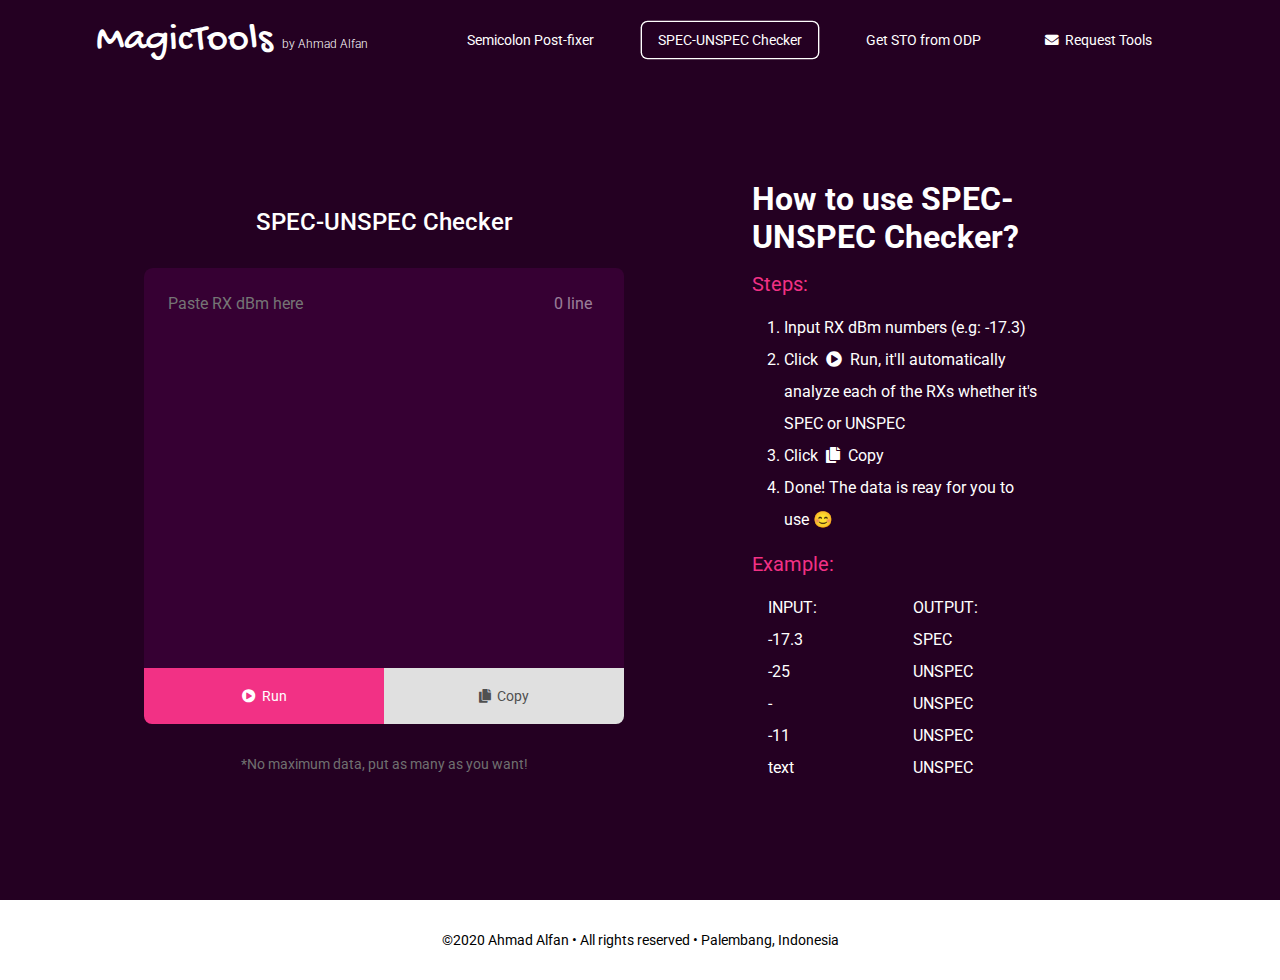
==== commit ab100ddb: "added steps to use SPEC-UNSPEC" ====
--- a/spec-unspec.html
+++ b/spec-unspec.html
@@ -40,9 +40,22 @@
                 <p class="requirement">*No maximum data, put as many as you want!</p>
             </div>
             <div class="big-text">
-                <h1>Easier with<br><span>MagicTools</span></h1>
-                <h2>Do the magic by only one click!</h2>
-                <img class="illustration" src="./illustration.svg" alt="">
+                <h1 class="tutorial-title">How to use SPEC-UNSPEC Checker?</h1>
+                <h2 class="tutorial-subtitle">Steps:</h2>
+
+                <ol class="tutorial-desc">
+                    <li>Input RX dBm numbers (e.g: -17.3)</li>
+                    <li>Click &nbsp<i class="fas fa-play-circle"></i>&nbsp&nbspRun, it'll automatically analyze each
+                        of the RXs whether it's SPEC or UNSPEC</li>
+                    <li>Click &nbsp<i class="fas fa-copy"></i>&nbsp&nbspCopy</li>
+                    <li>Done! The data is reay for you to use 😊</li>
+                </ol>
+
+                <h2 class="tutorial-subtitle">Example:</h2>
+                <div class="example">
+                    <p class="tutorial-desc">INPUT:<br>-17.3<br>-25<br>-<br>-11<br>text</p>
+                    <p class="tutorial-desc item-2">OUTPUT:<br>SPEC<br>UNSPEC<br>UNSPEC<br>UNSPEC<br>UNSPEC</p>
+                </div>
             </div>
         </div>
     </section>
--- a/styles/style.css
+++ b/styles/style.css
@@ -6422,6 +6422,7 @@
 }
 
 .hero-wrapper .big-text {
+  margin-top: -1rem;
   width: 50%;
   padding: 0 7rem;
 }
@@ -6444,6 +6445,47 @@
   color: #fff;
   font-weight: normal;
   font-size: 1.5rem;
+}
+
+.hero-wrapper .big-text .tutorial-title {
+  font-size: 2rem;
+}
+
+.hero-wrapper .big-text .tutorial-subtitle {
+  font-size: 1.25rem;
+  color: #F23185;
+  margin: 1rem 0;
+}
+
+.hero-wrapper .big-text .tutorial-desc {
+  margin-left: 1rem;
+  font-size: 1rem;
+  color: #fff;
+  line-height: 2;
+}
+
+.hero-wrapper .big-text li {
+  margin-left: 1rem;
+}
+
+.hero-wrapper .big-text .example {
+  display: -webkit-box;
+  display: -ms-flexbox;
+  display: flex;
+  -webkit-box-orient: horizontal;
+  -webkit-box-direction: normal;
+      -ms-flex-direction: row;
+          flex-direction: row;
+  -webkit-box-pack: left;
+      -ms-flex-pack: left;
+          justify-content: left;
+  -webkit-box-align: center;
+      -ms-flex-align: center;
+          align-items: center;
+}
+
+.hero-wrapper .big-text .example .item-2 {
+  margin-left: 6rem;
 }
 
 .footer {
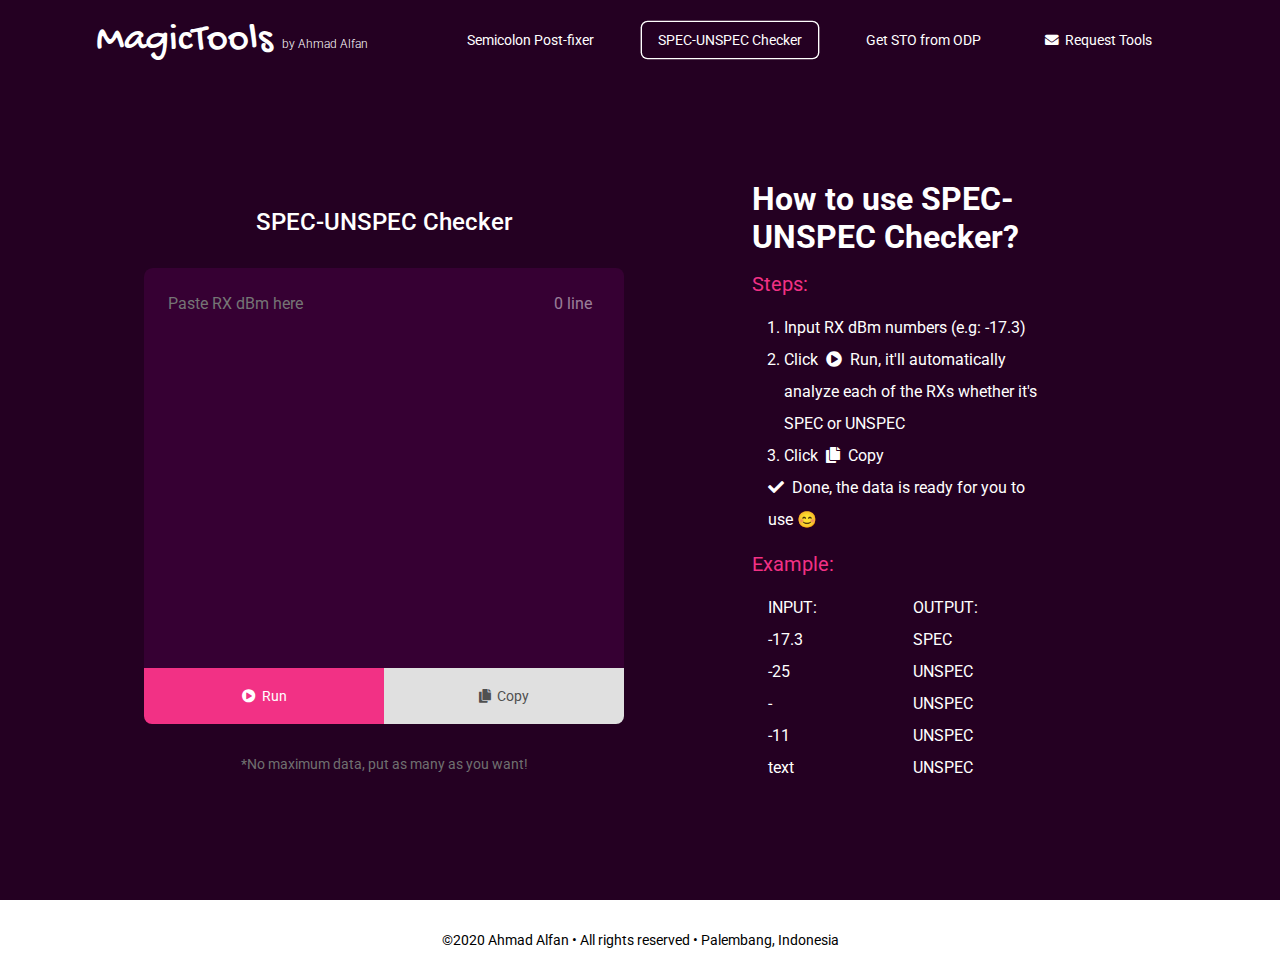
==== commit 34efd319: "Update spec-unspec.html" ====
--- a/spec-unspec.html
+++ b/spec-unspec.html
@@ -48,7 +48,7 @@
                     <li>Click &nbsp<i class="fas fa-play-circle"></i>&nbsp&nbspRun, it'll automatically analyze each
                         of the RXs whether it's SPEC or UNSPEC</li>
                     <li>Click &nbsp<i class="fas fa-copy"></i>&nbsp&nbspCopy</li>
-                    <li>Done! The data is reay for you to use 😊</li>
+                    <i class="fas fa-check"></i>&nbsp&nbspDone, the data is ready for you to use 😊</li>
                 </ol>
 
                 <h2 class="tutorial-subtitle">Example:</h2>
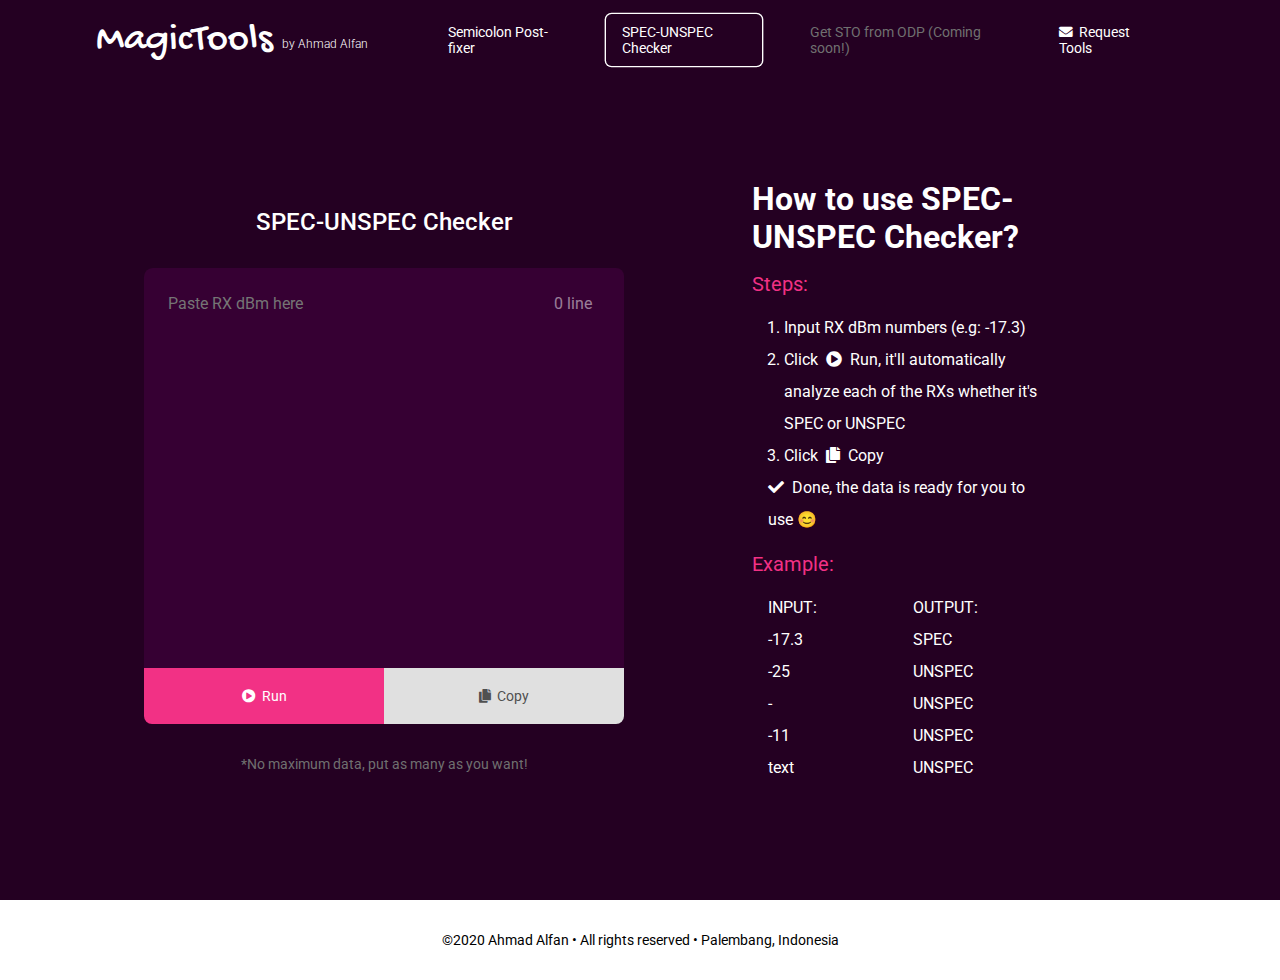
==== commit 901bd42f: "updated nav" ====
--- a/spec-unspec.html
+++ b/spec-unspec.html
@@ -18,7 +18,7 @@
             <div class="menu">
                 <a href="./index.html">Semicolon Post-fixer</a>
                 <a href="#" class="active">SPEC-UNSPEC Checker</a>
-                <a href="#">Get STO from ODP</a>
+                <a href="#" class="coming-soon">Get STO from ODP</a>
                 <a href="#"><i class="fas fa-envelope"></i>&nbsp&nbspRequest Tools</a>
             </div>
         </div>
--- a/styles/style.css
+++ b/styles/style.css
@@ -6195,6 +6195,19 @@
   -webkit-box-shadow: 0 0 0 0.085rem #fff;
           box-shadow: 0 0 0 0.085rem #fff;
   border-radius: 0.35rem;
+}
+
+.navbar-wrapper .menu .coming-soon {
+  color: #707070 !important;
+}
+
+.navbar-wrapper .menu .coming-soon:hover {
+  -webkit-box-shadow: none;
+          box-shadow: none;
+}
+
+.navbar-wrapper .menu .coming-soon::after {
+  content: ' (Coming soon!)';
 }
 
 .hero {
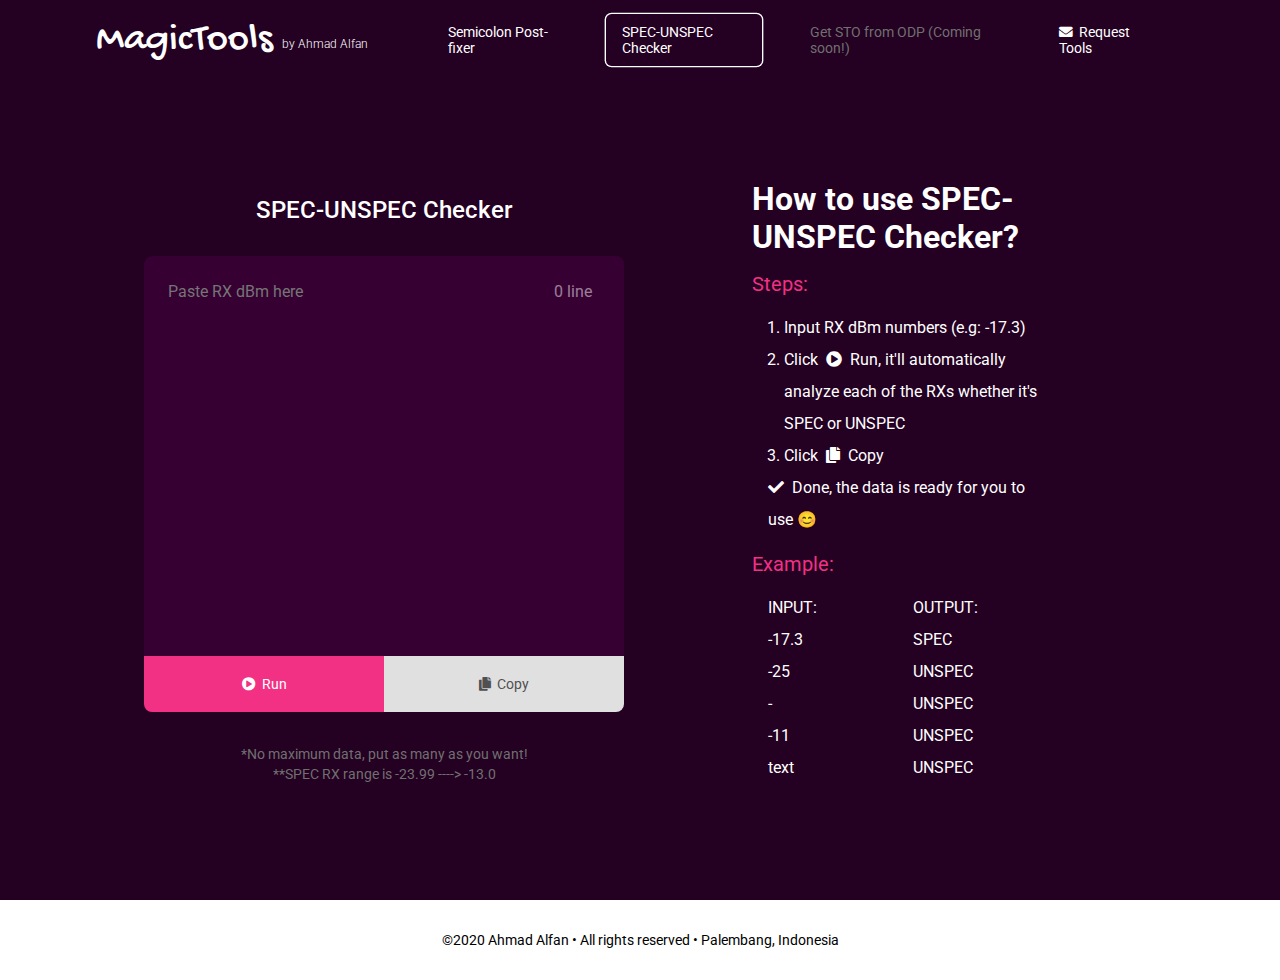
==== commit 36f83db3: "updated tutorial" ====
--- a/spec-unspec.html
+++ b/spec-unspec.html
@@ -37,7 +37,10 @@
                         <button class="copy"><i class="fas fa-copy"></i>&nbsp&nbspCopy</button>
                     </div>
                 </div>
-                <p class="requirement">*No maximum data, put as many as you want!</p>
+                <p class="requirement">
+                    *No maximum data, put as many as you want!<br>
+                    **SPEC RX range is -23.99 ----> -13.0 </p>
+
             </div>
             <div class="big-text">
                 <h1 class="tutorial-title">How to use SPEC-UNSPEC Checker?</h1>
@@ -45,7 +48,8 @@
 
                 <ol class="tutorial-desc">
                     <li>Input RX dBm numbers (e.g: -17.3)</li>
-                    <li>Click &nbsp<i class="fas fa-play-circle"></i>&nbsp&nbspRun, it'll automatically analyze each
+                    <li>Click &nbsp<i class="fas fa-play-circle"></i>&nbsp&nbspRun, it'll automatically analyze
+                        each
                         of the RXs whether it's SPEC or UNSPEC</li>
                     <li>Click &nbsp<i class="fas fa-copy"></i>&nbsp&nbspCopy</li>
                     <i class="fas fa-check"></i>&nbsp&nbspDone, the data is ready for you to use 😊</li>
--- a/styles/style.css
+++ b/styles/style.css
@@ -6370,6 +6370,8 @@
 
 .hero-wrapper-container .requirement {
   margin-top: 2rem;
+  line-height: 1.5;
+  text-align: center;
   color: #707070;
 }
 
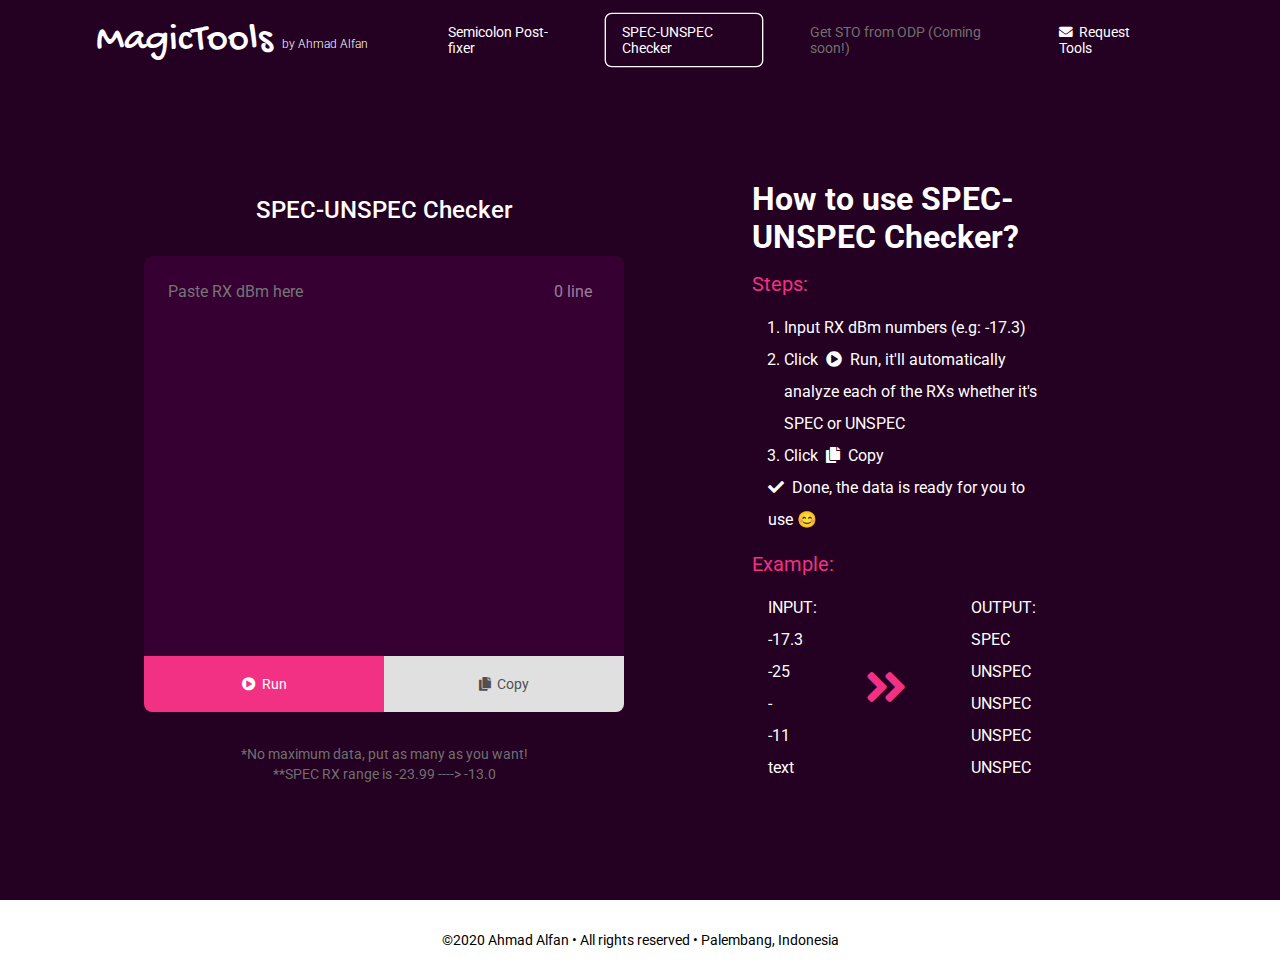
==== commit 146aac08: "updated arrow" ====
--- a/spec-unspec.html
+++ b/spec-unspec.html
@@ -58,6 +58,7 @@
                 <h2 class="tutorial-subtitle">Example:</h2>
                 <div class="example">
                     <p class="tutorial-desc">INPUT:<br>-17.3<br>-25<br>-<br>-11<br>text</p>
+                    <p class="arrow"><i class="fas fa-angle-double-right"></i></p>
                     <p class="tutorial-desc item-2">OUTPUT:<br>SPEC<br>UNSPEC<br>UNSPEC<br>UNSPEC<br>UNSPEC</p>
                 </div>
             </div>
--- a/styles/style.css
+++ b/styles/style.css
@@ -6499,8 +6499,11 @@
           align-items: center;
 }
 
-.hero-wrapper .big-text .example .item-2 {
-  margin-left: 6rem;
+.hero-wrapper .big-text .example .arrow {
+  font-size: 3rem;
+  margin: 0 3rem;
+  color: #F23185;
+  border-radius: 50%;
 }
 
 .footer {
